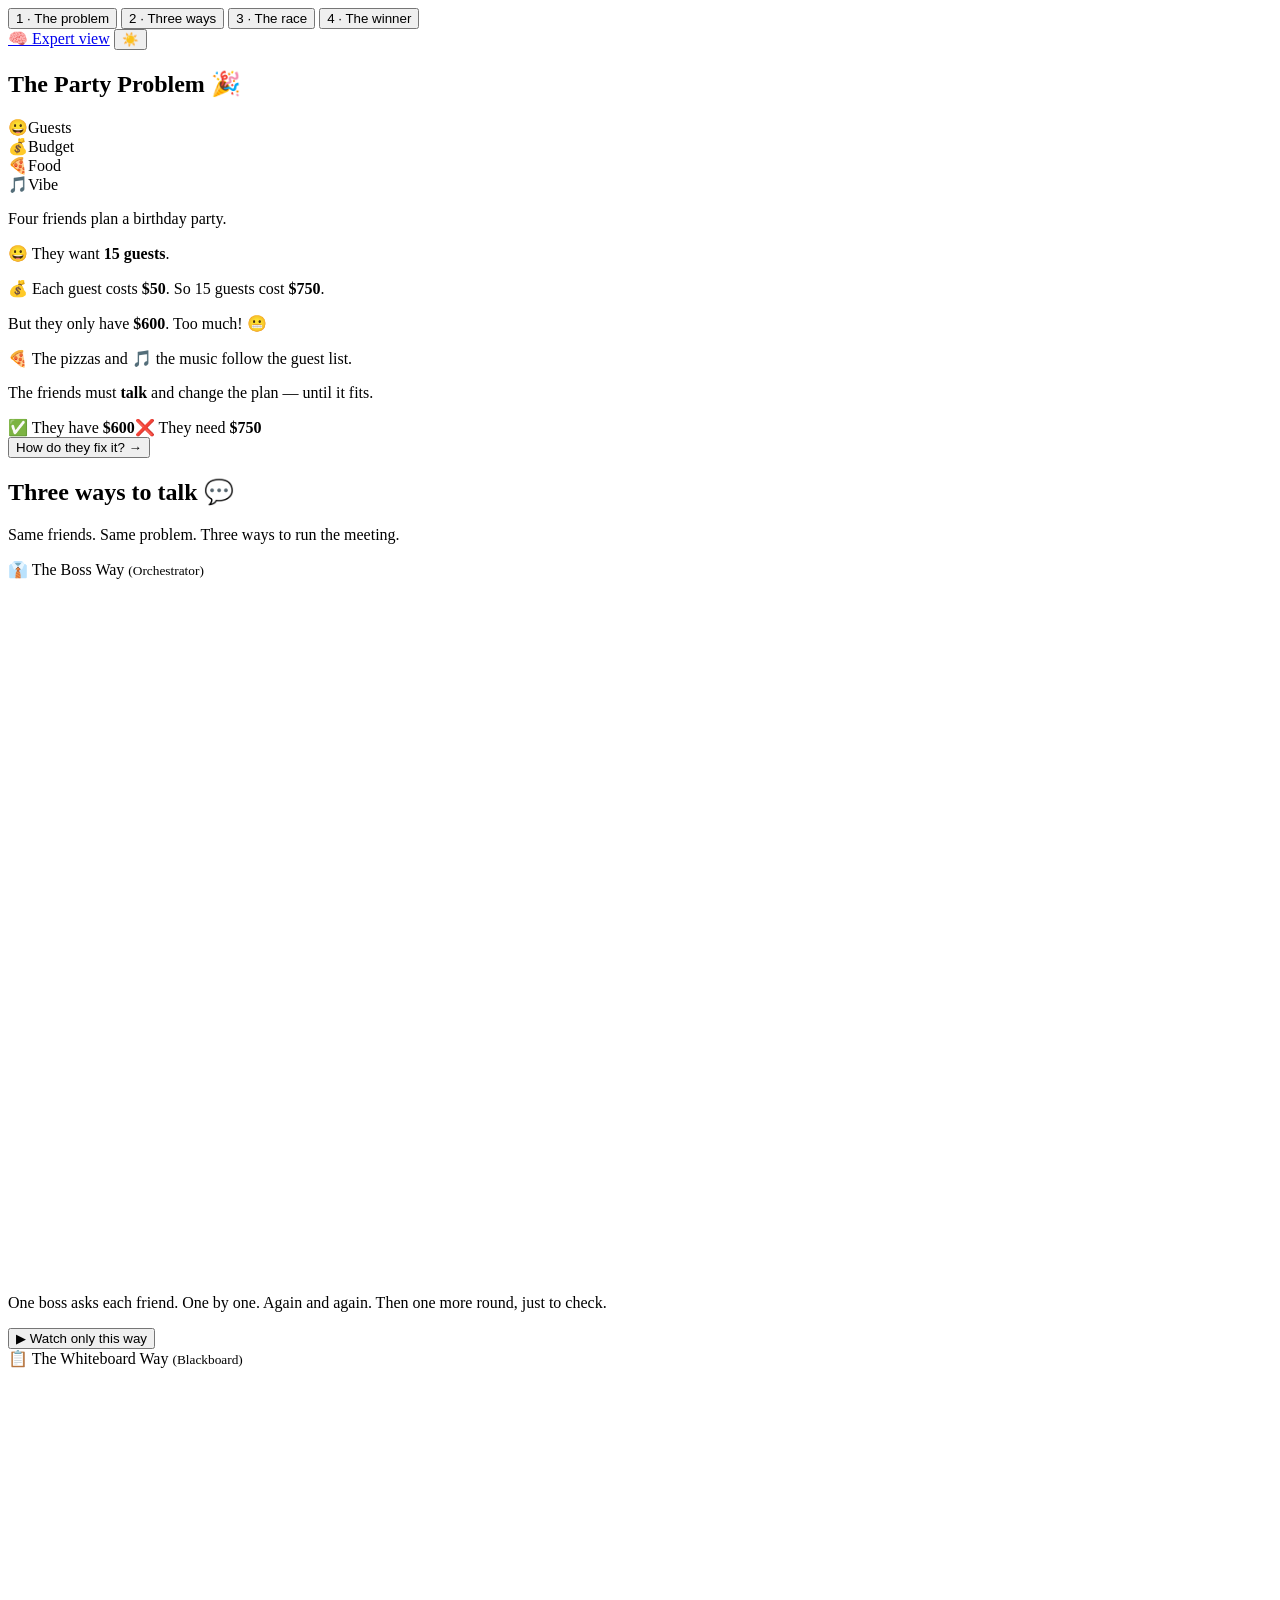
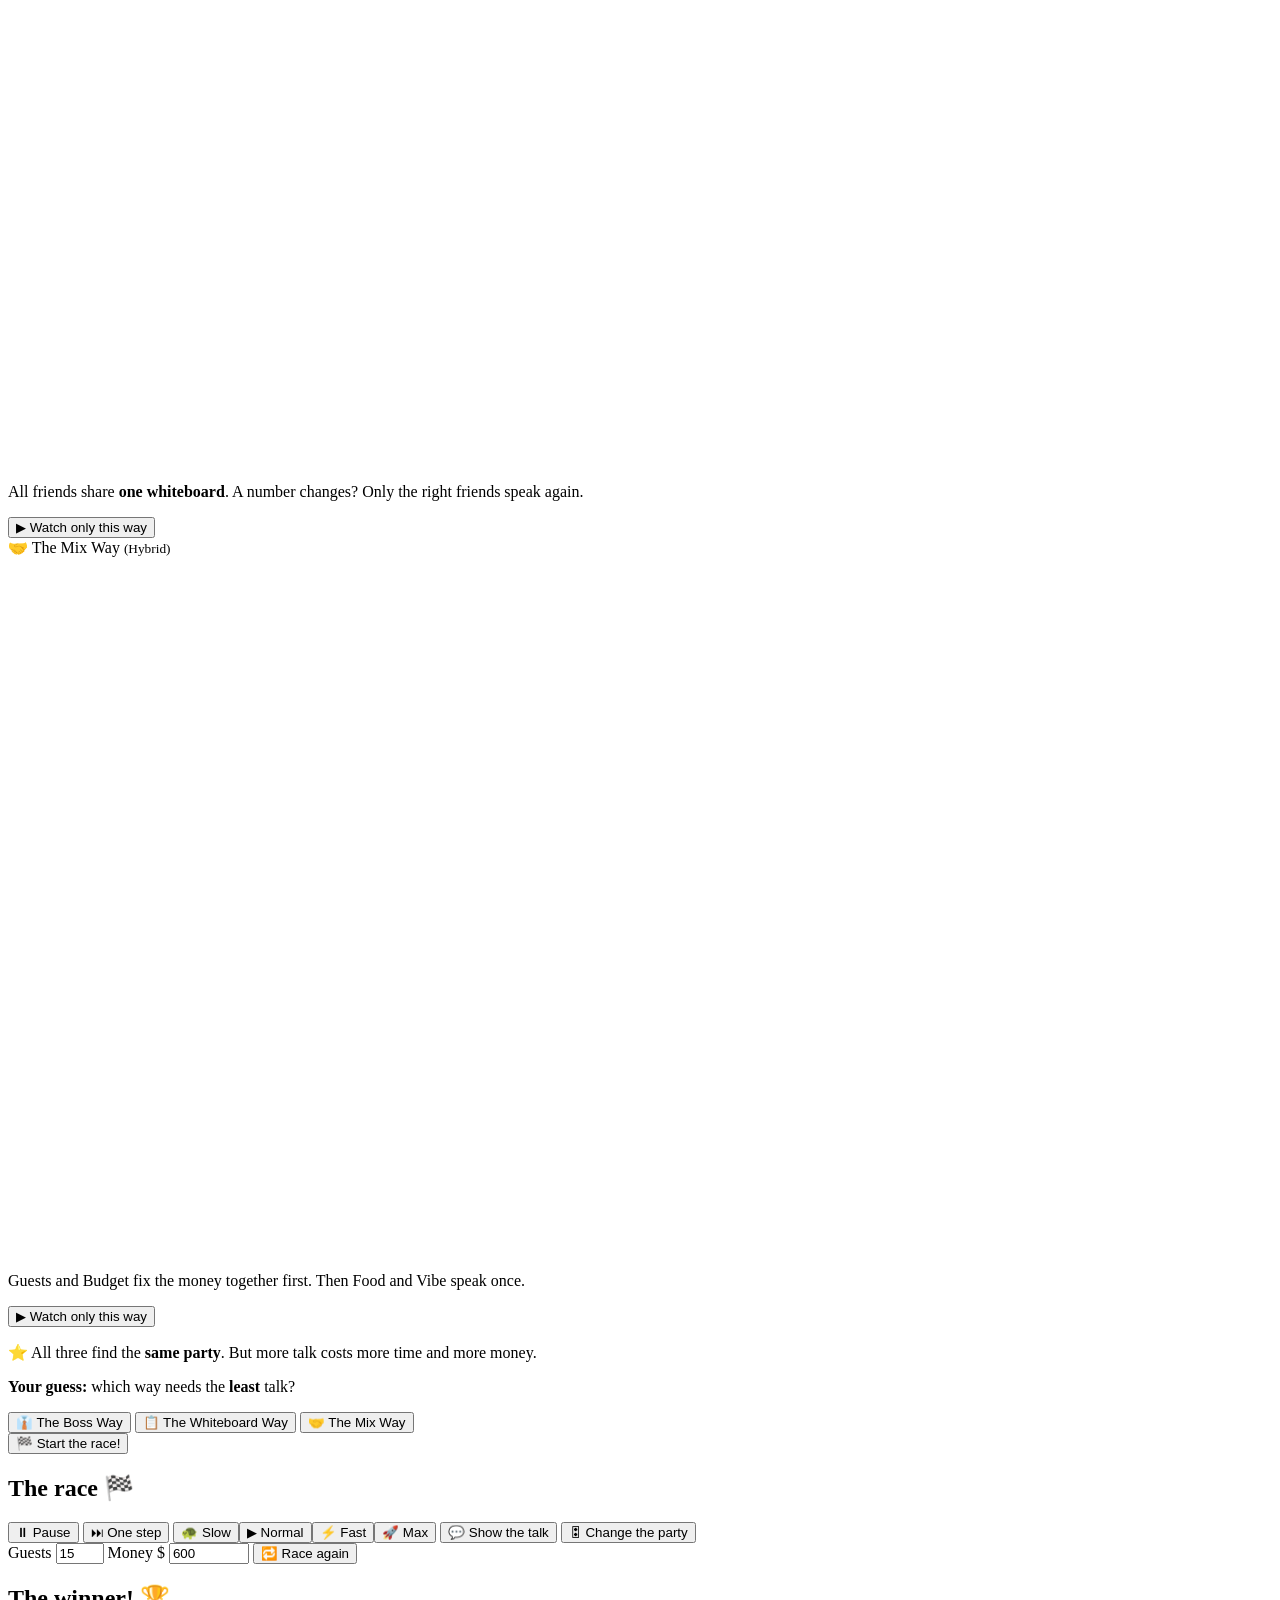
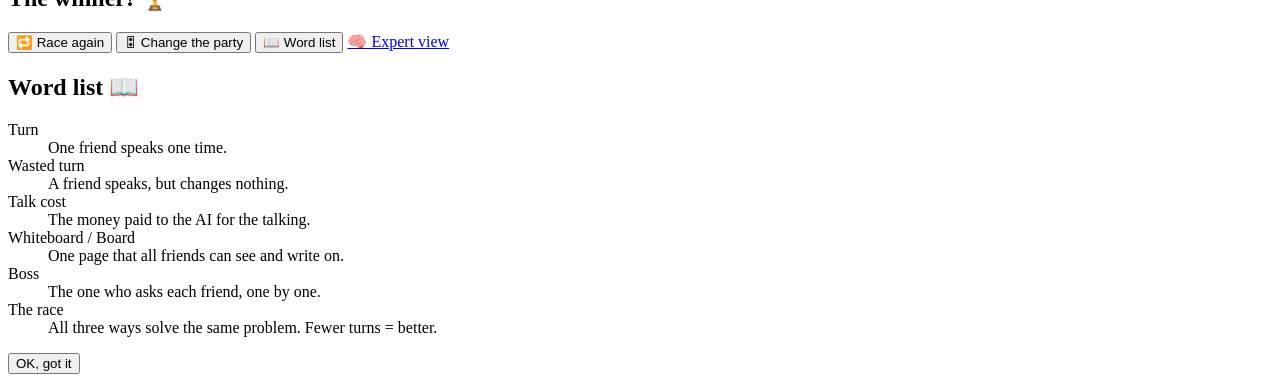
==== src/ovb/viz/static/index.html @ a7a71c84 "Immersive story journey UI (A2 English, gamified) + ovb export one-file demo Complete UI renewal per" ====
<!doctype html>
<html lang="en" data-theme="dark">
<head>
<meta charset="utf-8">
<meta name="viewport" content="width=device-width, initial-scale=1">
<title>The Party Problem — three ways to agree</title>
<script>try{document.documentElement.dataset.theme=localStorage.getItem('ovb-story-theme')||'dark'}catch(e){}</script>
<link rel="stylesheet" href="/static/style.css">
</head>
<body>

<header class="top">
  <div class="stepper" id="stepper">
    <button data-s="0" class="on">1 · The problem</button>
    <button data-s="1">2 · Three ways</button>
    <button data-s="2">3 · The race</button>
    <button data-s="3">4 · The winner</button>
  </div>
  <div class="top-right">
    <span id="liveinfo" class="liveinfo"></span>
    <a href="/expert" class="expertlink" title="all the numbers, for experts">🧠 Expert view</a>
    <button id="themebtn" title="light / dark">☀️</button>
  </div>
</header>

<!-- ══════════ SCENE 1 — THE PROBLEM ══════════ -->
<section class="scene active" id="s0">
  <h1 class="pop">The Party Problem 🎉</h1>
  <div class="friends" id="friends">
    <div class="friend" style="--c:#6ea8fe"><span>😀</span>Guests</div>
    <div class="friend" style="--c:#4fd1c5"><span>💰</span>Budget</div>
    <div class="friend" style="--c:#d3a6ff"><span>🍕</span>Food</div>
    <div class="friend" style="--c:#ff8f8f"><span>🎵</span>Vibe</div>
  </div>
  <div class="story" id="story">
    <p>Four friends plan a birthday party.</p>
    <p>😀 They want <b>15 guests</b>.</p>
    <p>💰 Each guest costs <b>$50</b>. So 15 guests cost <b>$750</b>.</p>
    <p>But they only have <b>$600</b>. Too much! 😬</p>
    <p>🍕 The pizzas and 🎵 the music follow the guest list.</p>
    <p>The friends must <b>talk</b> and change the plan — until it fits.</p>
  </div>
  <div class="budgetbar">
    <div class="bb-track"><div class="bb-have" id="bbHave"></div><div class="bb-over" id="bbOver"></div></div>
    <div class="bb-labels"><span>✅ They have <b>$600</b></span><span class="bad">❌ They need <b>$750</b></span></div>
  </div>
  <button class="cta" onclick="go(1)">How do they fix it? →</button>
</section>

<!-- ══════════ SCENE 2 — THREE WAYS ══════════ -->
<section class="scene" id="s1">
  <h1>Three ways to talk 💬</h1>
  <p class="sub">Same friends. Same problem. Three ways to run the meeting.</p>
  <div class="ways">
    <div class="wcard" style="--e:var(--orch)">
      <div class="wh">👔 The Boss Way <small>(Orchestrator)</small></div>
      <svg class="mini" viewBox="0 0 200 110" data-mini="boss"></svg>
      <p>One boss asks each friend. One by one. Again and again. Then one more round, just to check.</p>
      <button class="ghost" onclick="startRace(['orchestrator'])">▶ Watch only this way</button>
    </div>
    <div class="wcard" style="--e:var(--bb)">
      <div class="wh">📋 The Whiteboard Way <small>(Blackboard)</small></div>
      <svg class="mini" viewBox="0 0 200 110" data-mini="board"></svg>
      <p>All friends share <b>one whiteboard</b>. A number changes? Only the right friends speak again.</p>
      <button class="ghost" onclick="startRace(['blackboard'])">▶ Watch only this way</button>
    </div>
    <div class="wcard" style="--e:var(--hy)">
      <div class="wh">🤝 The Mix Way <small>(Hybrid)</small></div>
      <svg class="mini" viewBox="0 0 200 110" data-mini="mix"></svg>
      <p>Guests and Budget fix the money together first. Then Food and Vibe speak once.</p>
      <button class="ghost" onclick="startRace(['hybrid'])">▶ Watch only this way</button>
    </div>
  </div>
  <p class="keyline">⭐ All three find the <b>same party</b>. But more talk costs more time and more money.</p>
  <div class="guess" id="guess">
    <p><b>Your guess:</b> which way needs the <b>least</b> talk?</p>
    <div class="guessbtns">
      <button data-g="orchestrator" style="--e:var(--orch)">👔 The Boss Way</button>
      <button data-g="blackboard" style="--e:var(--bb)">📋 The Whiteboard Way</button>
      <button data-g="hybrid" style="--e:var(--hy)">🤝 The Mix Way</button>
    </div>
  </div>
  <button class="cta" onclick="startRace(['orchestrator','blackboard','hybrid'])">🏁 Start the race!</button>
</section>

<!-- ══════════ SCENE 3 — THE RACE ══════════ -->
<section class="scene" id="s2">
  <h1>The race 🏁</h1>
  <p class="sub" id="goal"></p>
  <div class="controls">
    <button id="playbtn" onclick="togglePlay()">⏸ Pause</button>
    <button onclick="stepOne()">⏭ One step</button>
    <span class="speeds">
      <button data-sp="600">🐢 Slow</button><button data-sp="300" class="on">▶ Normal</button><button data-sp="90">⚡ Fast</button><button data-sp="0">🚀 Max</button>
    </span>
    <button id="talkbtn" onclick="toggleTalk()">💬 Show the talk</button>
    <button onclick="openParty()">🎛 Change the party</button>
  </div>
  <div class="partybox" id="partybox">
    <label>Guests <input type="number" id="inGuests" value="15" min="1" max="50"></label>
    <label>Money $ <input type="number" id="inBudget" value="600" min="50" max="100000"></label>
    <button class="cta small" onclick="restartRace()">🔁 Race again</button>
  </div>
  <div class="lanes" id="lanes"></div>
</section>

<!-- ══════════ SCENE 4 — THE WINNER ══════════ -->
<section class="scene" id="s3">
  <h1>The winner! 🏆</h1>
  <p class="verdict" id="verdict"></p>
  <p class="guessresult" id="guessresult"></p>
  <div class="podium" id="podium"></div>
  <table class="score" id="score"></table>
  <div class="endbtns">
    <button class="cta small" onclick="restartRace()">🔁 Race again</button>
    <button class="ghost" onclick="openParty();go(2)">🎛 Change the party</button>
    <button class="ghost" onclick="openWords()">📖 Word list</button>
    <a class="ghost btnlink" href="/expert">🧠 Expert view</a>
  </div>
</section>

<!-- word list modal -->
<div class="modal" id="words">
  <div class="modal-card">
    <h2>Word list 📖</h2>
    <dl>
      <dt>Turn</dt><dd>One friend speaks one time.</dd>
      <dt>Wasted turn</dt><dd>A friend speaks, but changes nothing.</dd>
      <dt>Talk cost</dt><dd>The money paid to the AI for the talking.</dd>
      <dt>Whiteboard / Board</dt><dd>One page that all friends can see and write on.</dd>
      <dt>Boss</dt><dd>The one who asks each friend, one by one.</dd>
      <dt>The race</dt><dd>All three ways solve the same problem. Fewer turns = better.</dd>
    </dl>
    <button class="cta small" onclick="closeWords()">OK, got it</button>
  </div>
</div>

<div id="confetti"></div>
<script src="/static/app.js"></script>
</body>
</html>
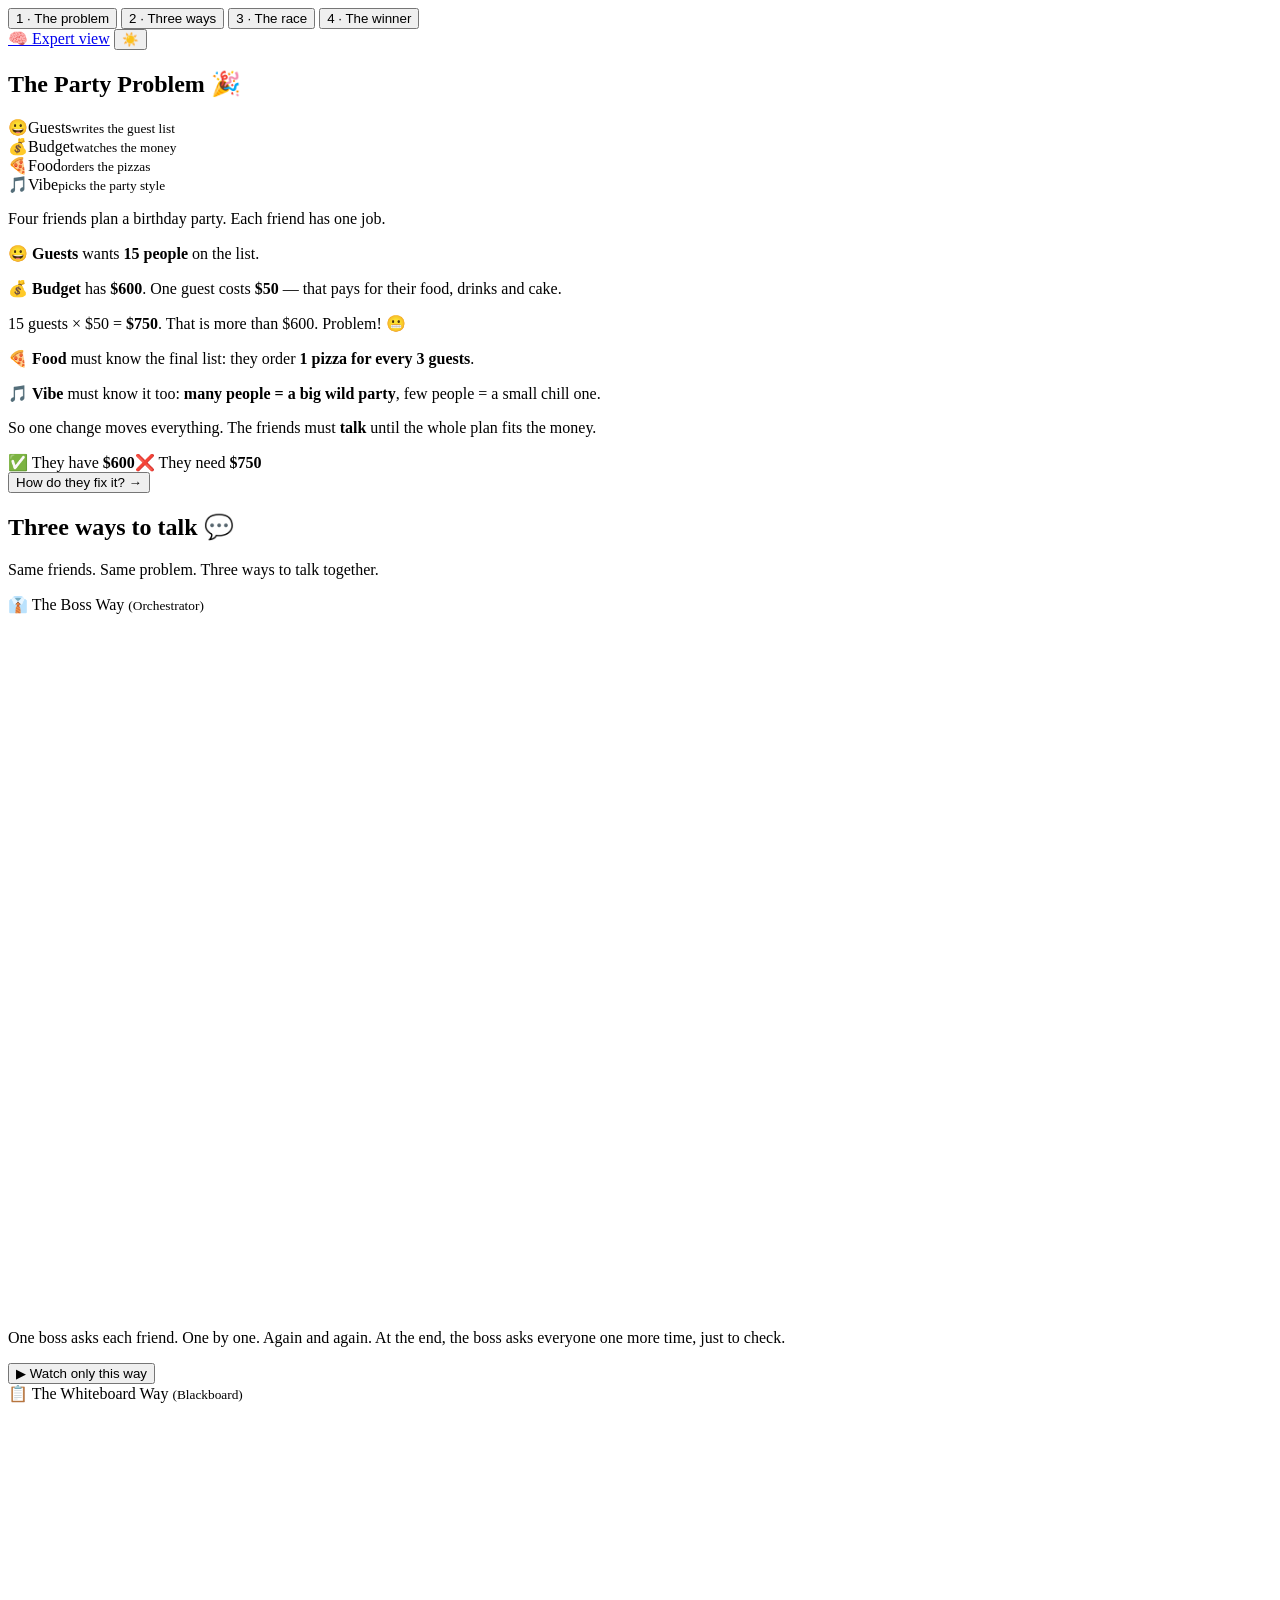
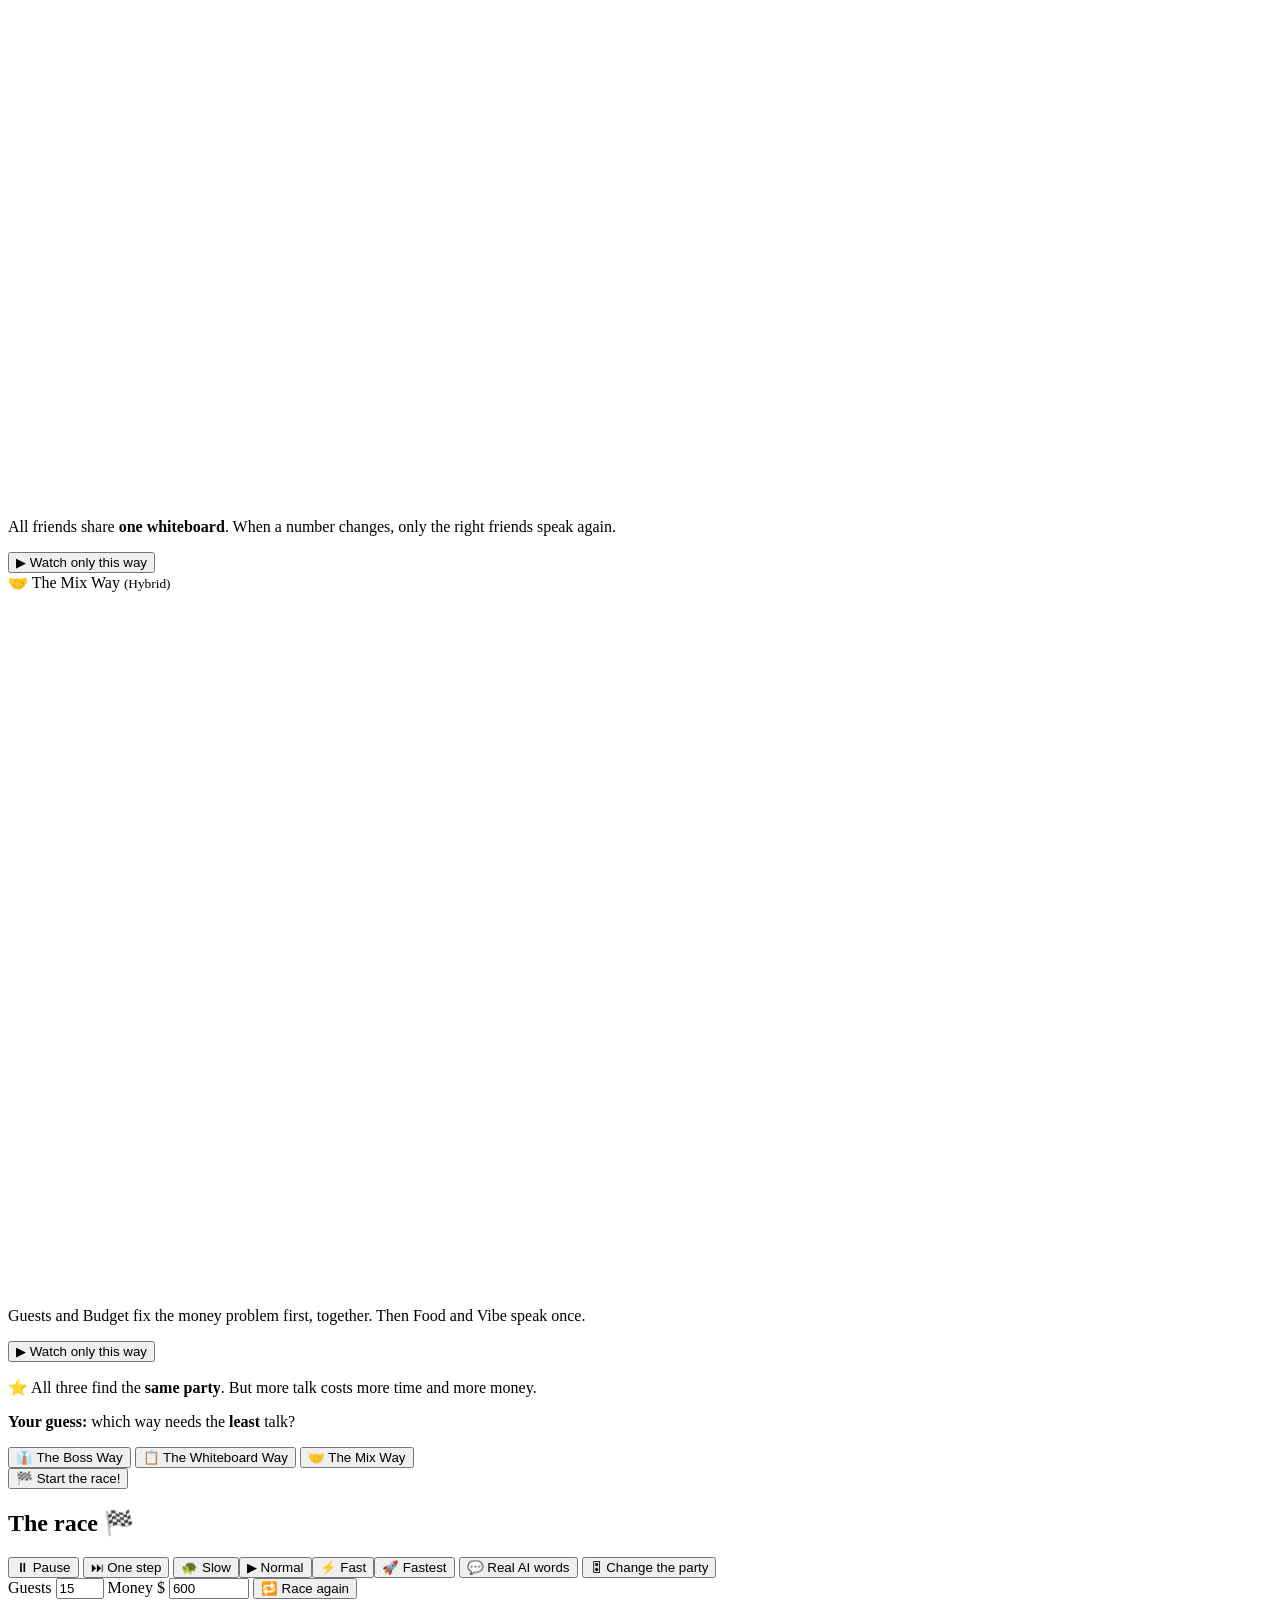
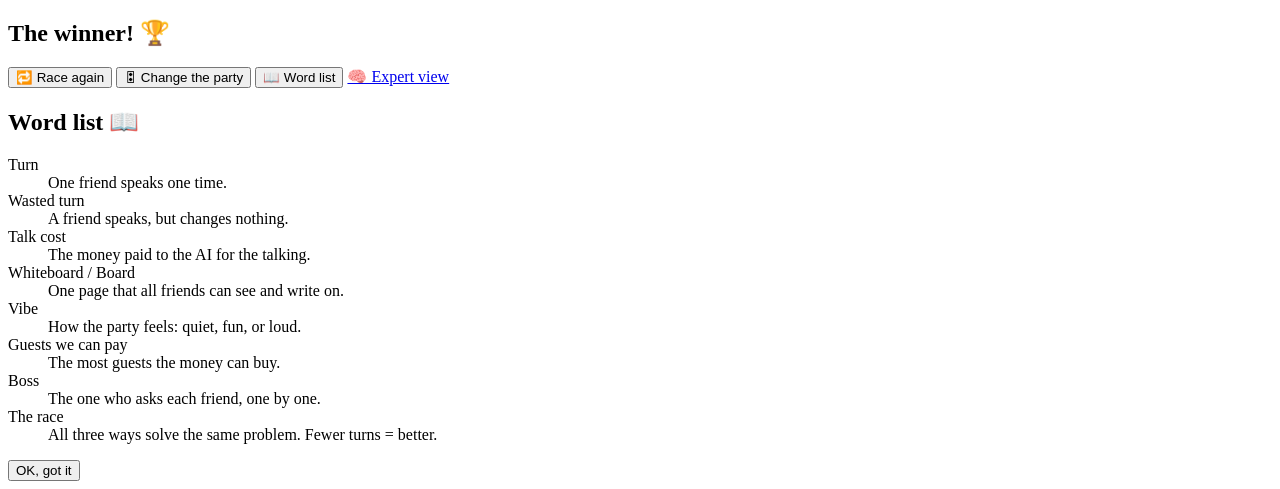
==== commit 04880755: "Story clarity: honest scenario logic, live A2 narrator bubbles, audit fixes Owner feedback: the role" ====
--- a/src/ovb/viz/static/index.html
+++ b/src/ovb/viz/static/index.html
@@ -27,18 +27,19 @@
 <section class="scene active" id="s0">
   <h1 class="pop">The Party Problem 🎉</h1>
   <div class="friends" id="friends">
-    <div class="friend" style="--c:#6ea8fe"><span>😀</span>Guests</div>
-    <div class="friend" style="--c:#4fd1c5"><span>💰</span>Budget</div>
-    <div class="friend" style="--c:#d3a6ff"><span>🍕</span>Food</div>
-    <div class="friend" style="--c:#ff8f8f"><span>🎵</span>Vibe</div>
+    <div class="friend" style="--c:#6ea8fe"><span>😀</span>Guests<small>writes the guest list</small></div>
+    <div class="friend" style="--c:#4fd1c5"><span>💰</span>Budget<small>watches the money</small></div>
+    <div class="friend" style="--c:#d3a6ff"><span>🍕</span>Food<small>orders the pizzas</small></div>
+    <div class="friend" style="--c:#ff8f8f"><span>🎵</span>Vibe<small>picks the party style</small></div>
   </div>
   <div class="story" id="story">
-    <p>Four friends plan a birthday party.</p>
-    <p>😀 They want <b>15 guests</b>.</p>
-    <p>💰 Each guest costs <b>$50</b>. So 15 guests cost <b>$750</b>.</p>
-    <p>But they only have <b>$600</b>. Too much! 😬</p>
-    <p>🍕 The pizzas and 🎵 the music follow the guest list.</p>
-    <p>The friends must <b>talk</b> and change the plan — until it fits.</p>
+    <p>Four friends plan a birthday party. Each friend has one job.</p>
+    <p>😀 <b>Guests</b> wants <b>15 people</b> on the list.</p>
+    <p>💰 <b>Budget</b> has <b>$600</b>. One guest costs <b>$50</b> — that pays for their food, drinks and cake.</p>
+    <p>15 guests × $50 = <b>$750</b>. That is more than $600. Problem! 😬</p>
+    <p>🍕 <b>Food</b> must know the final list: they order <b>1 pizza for every 3 guests</b>.</p>
+    <p>🎵 <b>Vibe</b> must know it too: <b>many people = a big wild party</b>, few people = a small chill one.</p>
+    <p>So one change moves everything. The friends must <b>talk</b> until the whole plan fits the money.</p>
   </div>
   <div class="budgetbar">
     <div class="bb-track"><div class="bb-have" id="bbHave"></div><div class="bb-over" id="bbOver"></div></div>
@@ -50,24 +51,24 @@
 <!-- ══════════ SCENE 2 — THREE WAYS ══════════ -->
 <section class="scene" id="s1">
   <h1>Three ways to talk 💬</h1>
-  <p class="sub">Same friends. Same problem. Three ways to run the meeting.</p>
+  <p class="sub">Same friends. Same problem. Three ways to talk together.</p>
   <div class="ways">
     <div class="wcard" style="--e:var(--orch)">
       <div class="wh">👔 The Boss Way <small>(Orchestrator)</small></div>
       <svg class="mini" viewBox="0 0 200 110" data-mini="boss"></svg>
-      <p>One boss asks each friend. One by one. Again and again. Then one more round, just to check.</p>
+      <p>One boss asks each friend. One by one. Again and again. At the end, the boss asks everyone one more time, just to check.</p>
       <button class="ghost" onclick="startRace(['orchestrator'])">▶ Watch only this way</button>
     </div>
     <div class="wcard" style="--e:var(--bb)">
       <div class="wh">📋 The Whiteboard Way <small>(Blackboard)</small></div>
       <svg class="mini" viewBox="0 0 200 110" data-mini="board"></svg>
-      <p>All friends share <b>one whiteboard</b>. A number changes? Only the right friends speak again.</p>
+      <p>All friends share <b>one whiteboard</b>. When a number changes, only the right friends speak again.</p>
       <button class="ghost" onclick="startRace(['blackboard'])">▶ Watch only this way</button>
     </div>
     <div class="wcard" style="--e:var(--hy)">
       <div class="wh">🤝 The Mix Way <small>(Hybrid)</small></div>
       <svg class="mini" viewBox="0 0 200 110" data-mini="mix"></svg>
-      <p>Guests and Budget fix the money together first. Then Food and Vibe speak once.</p>
+      <p>Guests and Budget fix the money problem first, together. Then Food and Vibe speak once.</p>
       <button class="ghost" onclick="startRace(['hybrid'])">▶ Watch only this way</button>
     </div>
   </div>
@@ -91,9 +92,9 @@
     <button id="playbtn" onclick="togglePlay()">⏸ Pause</button>
     <button onclick="stepOne()">⏭ One step</button>
     <span class="speeds">
-      <button data-sp="600">🐢 Slow</button><button data-sp="300" class="on">▶ Normal</button><button data-sp="90">⚡ Fast</button><button data-sp="0">🚀 Max</button>
+      <button data-sp="1600">🐢 Slow</button><button data-sp="900" class="on">▶ Normal</button><button data-sp="350">⚡ Fast</button><button data-sp="0">🚀 Fastest</button>
     </span>
-    <button id="talkbtn" onclick="toggleTalk()">💬 Show the talk</button>
+    <button id="talkbtn" onclick="toggleTalk()">💬 Real AI words</button>
     <button onclick="openParty()">🎛 Change the party</button>
   </div>
   <div class="partybox" id="partybox">
@@ -128,6 +129,8 @@
       <dt>Wasted turn</dt><dd>A friend speaks, but changes nothing.</dd>
       <dt>Talk cost</dt><dd>The money paid to the AI for the talking.</dd>
       <dt>Whiteboard / Board</dt><dd>One page that all friends can see and write on.</dd>
+      <dt>Vibe</dt><dd>How the party feels: quiet, fun, or loud.</dd>
+      <dt>Guests we can pay</dt><dd>The most guests the money can buy.</dd>
       <dt>Boss</dt><dd>The one who asks each friend, one by one.</dd>
       <dt>The race</dt><dd>All three ways solve the same problem. Fewer turns = better.</dd>
     </dl>
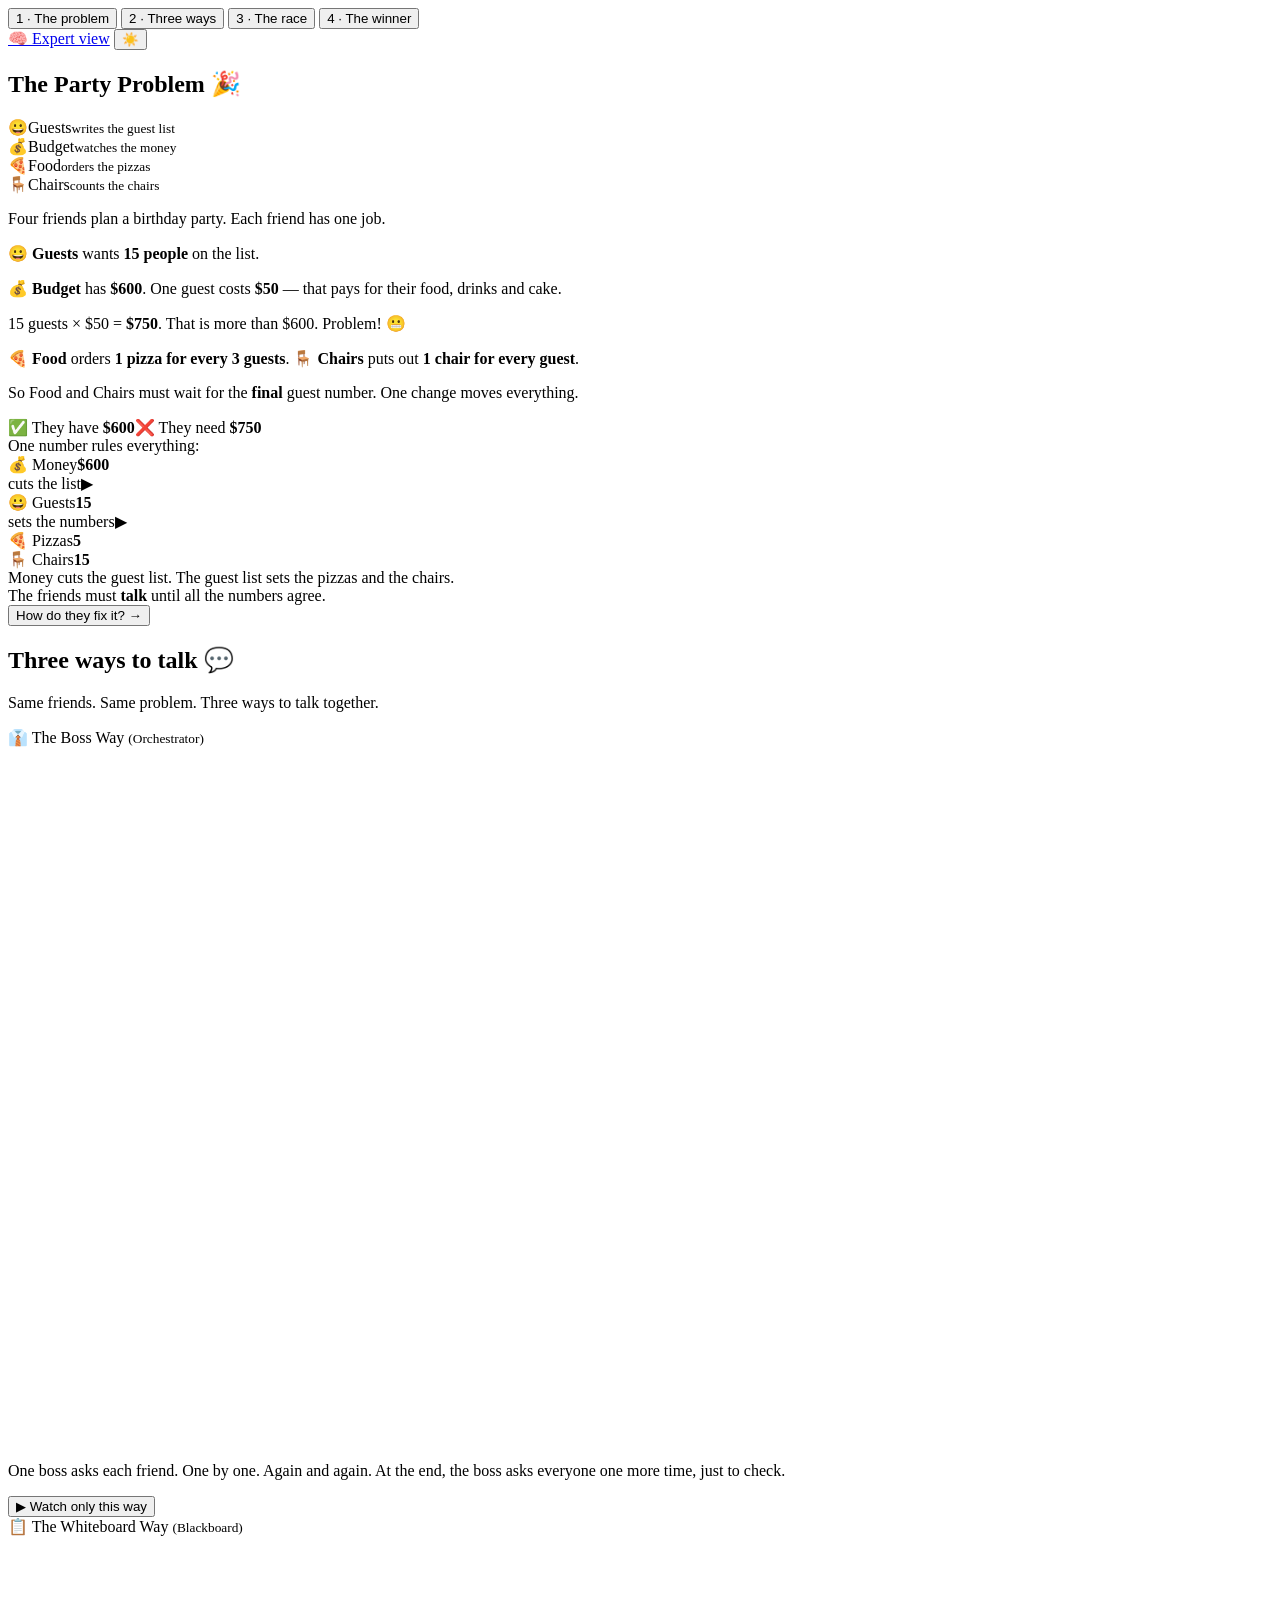
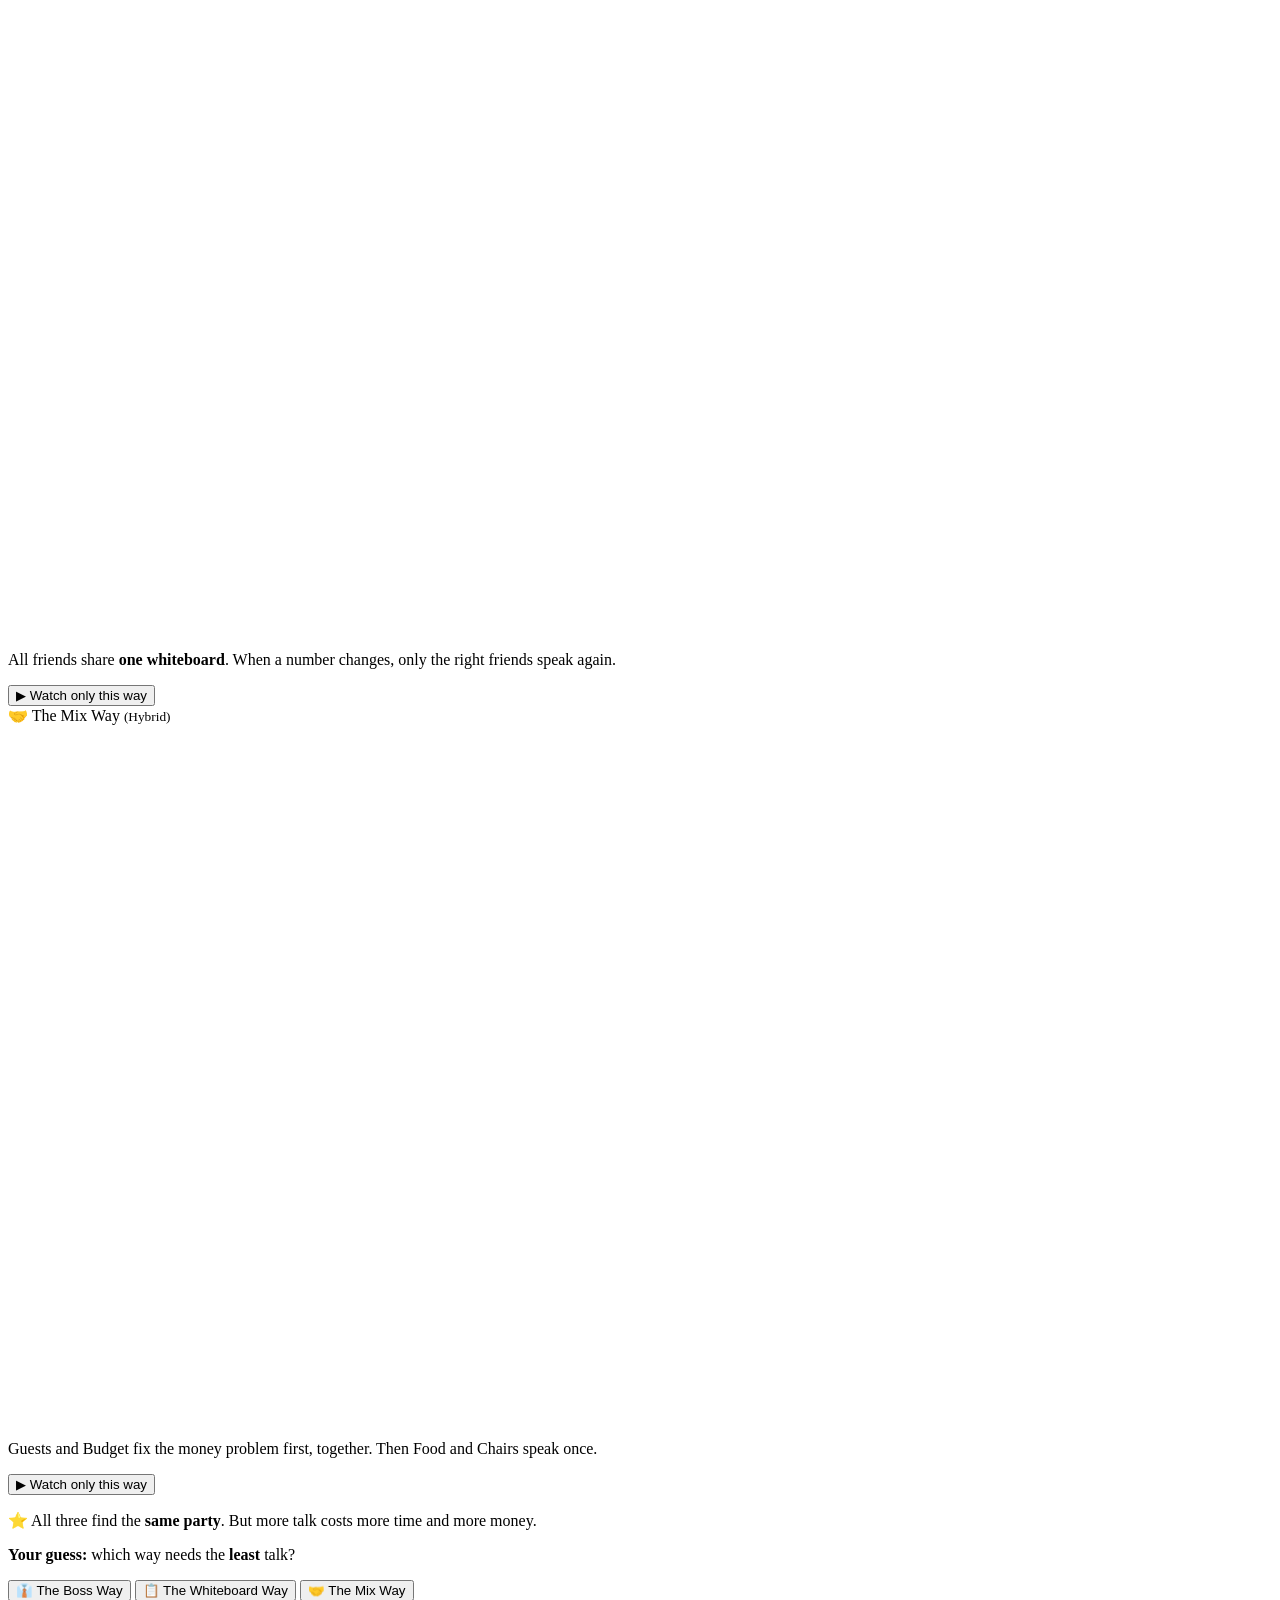
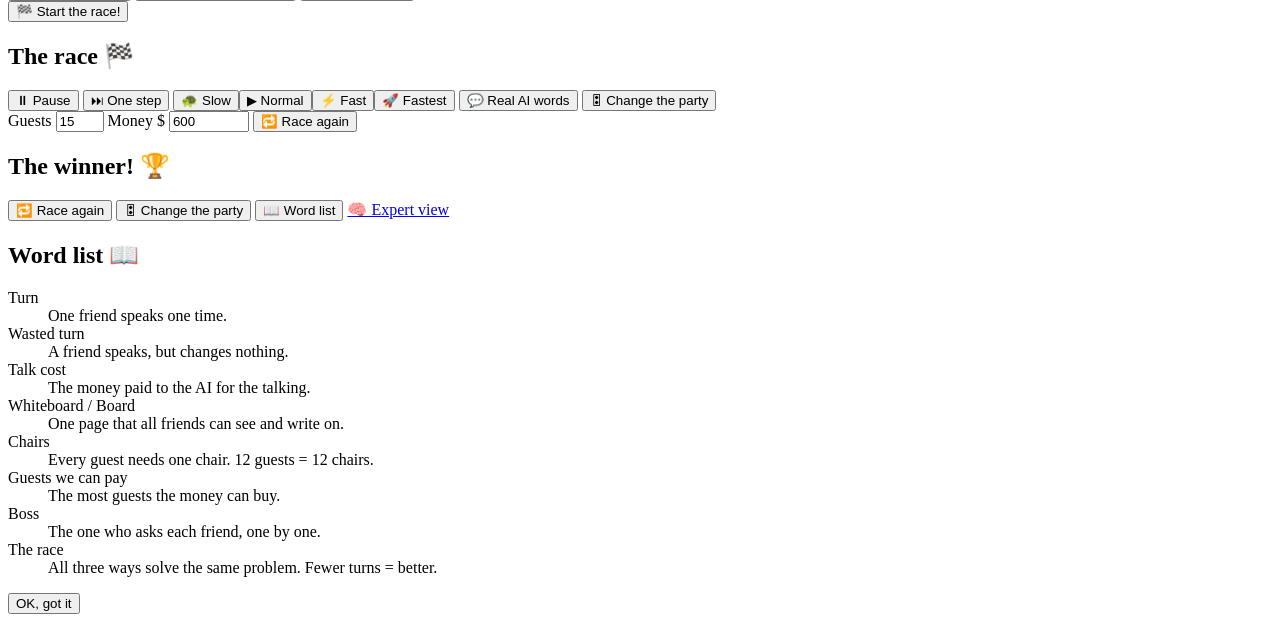
==== commit 0f87596a: "Replace Vibe with Chairs (countable dependency) + dependency-chain animation + emoji turn-chips Owne" ====
--- a/src/ovb/viz/static/index.html
+++ b/src/ovb/viz/static/index.html
@@ -30,20 +30,33 @@
     <div class="friend" style="--c:#6ea8fe"><span>😀</span>Guests<small>writes the guest list</small></div>
     <div class="friend" style="--c:#4fd1c5"><span>💰</span>Budget<small>watches the money</small></div>
     <div class="friend" style="--c:#d3a6ff"><span>🍕</span>Food<small>orders the pizzas</small></div>
-    <div class="friend" style="--c:#ff8f8f"><span>🎵</span>Vibe<small>picks the party style</small></div>
+    <div class="friend" style="--c:#ff8f8f"><span>🪑</span>Chairs<small>counts the chairs</small></div>
   </div>
   <div class="story" id="story">
     <p>Four friends plan a birthday party. Each friend has one job.</p>
     <p>😀 <b>Guests</b> wants <b>15 people</b> on the list.</p>
     <p>💰 <b>Budget</b> has <b>$600</b>. One guest costs <b>$50</b> — that pays for their food, drinks and cake.</p>
     <p>15 guests × $50 = <b>$750</b>. That is more than $600. Problem! 😬</p>
-    <p>🍕 <b>Food</b> must know the final list: they order <b>1 pizza for every 3 guests</b>.</p>
-    <p>🎵 <b>Vibe</b> must know it too: <b>many people = a big wild party</b>, few people = a small chill one.</p>
-    <p>So one change moves everything. The friends must <b>talk</b> until the whole plan fits the money.</p>
+    <p>🍕 <b>Food</b> orders <b>1 pizza for every 3 guests</b>. 🪑 <b>Chairs</b> puts out <b>1 chair for every guest</b>.</p>
+    <p>So Food and Chairs must wait for the <b>final</b> guest number. One change moves everything.</p>
   </div>
   <div class="budgetbar">
     <div class="bb-track"><div class="bb-have" id="bbHave"></div><div class="bb-over" id="bbOver"></div></div>
     <div class="bb-labels"><span>✅ They have <b>$600</b></span><span class="bad">❌ They need <b>$750</b></span></div>
+  </div>
+  <div class="chain" id="chain">
+    <div class="chain-title">One number rules everything:</div>
+    <div class="chain-row">
+      <div class="cnode" style="--c:#4fd1c5" id="cnMoney">💰 Money<b>$600</b></div>
+      <div class="carrow" id="ca1"><span>cuts the list</span>▶</div>
+      <div class="cnode big" style="--c:#6ea8fe" id="cnGuests">😀 Guests<b id="chG">15</b></div>
+      <div class="carrow" id="ca2"><span>sets the numbers</span>▶</div>
+      <div class="cstack">
+        <div class="cnode" style="--c:#d3a6ff" id="cnPizzas">🍕 Pizzas<b id="chP">5</b></div>
+        <div class="cnode" style="--c:#ff8f8f" id="cnChairs">🪑 Chairs<b id="chC">15</b></div>
+      </div>
+    </div>
+    <div class="chain-cap">Money cuts the guest list. The guest list sets the pizzas and the chairs.<br>The friends must <b>talk</b> until all the numbers agree.</div>
   </div>
   <button class="cta" onclick="go(1)">How do they fix it? →</button>
 </section>
@@ -68,7 +81,7 @@
     <div class="wcard" style="--e:var(--hy)">
       <div class="wh">🤝 The Mix Way <small>(Hybrid)</small></div>
       <svg class="mini" viewBox="0 0 200 110" data-mini="mix"></svg>
-      <p>Guests and Budget fix the money problem first, together. Then Food and Vibe speak once.</p>
+      <p>Guests and Budget fix the money problem first, together. Then Food and Chairs speak once.</p>
       <button class="ghost" onclick="startRace(['hybrid'])">▶ Watch only this way</button>
     </div>
   </div>
@@ -129,7 +142,7 @@
       <dt>Wasted turn</dt><dd>A friend speaks, but changes nothing.</dd>
       <dt>Talk cost</dt><dd>The money paid to the AI for the talking.</dd>
       <dt>Whiteboard / Board</dt><dd>One page that all friends can see and write on.</dd>
-      <dt>Vibe</dt><dd>How the party feels: quiet, fun, or loud.</dd>
+      <dt>Chairs</dt><dd>Every guest needs one chair. 12 guests = 12 chairs.</dd>
       <dt>Guests we can pay</dt><dd>The most guests the money can buy.</dd>
       <dt>Boss</dt><dd>The one who asks each friend, one by one.</dd>
       <dt>The race</dt><dd>All three ways solve the same problem. Fewer turns = better.</dd>
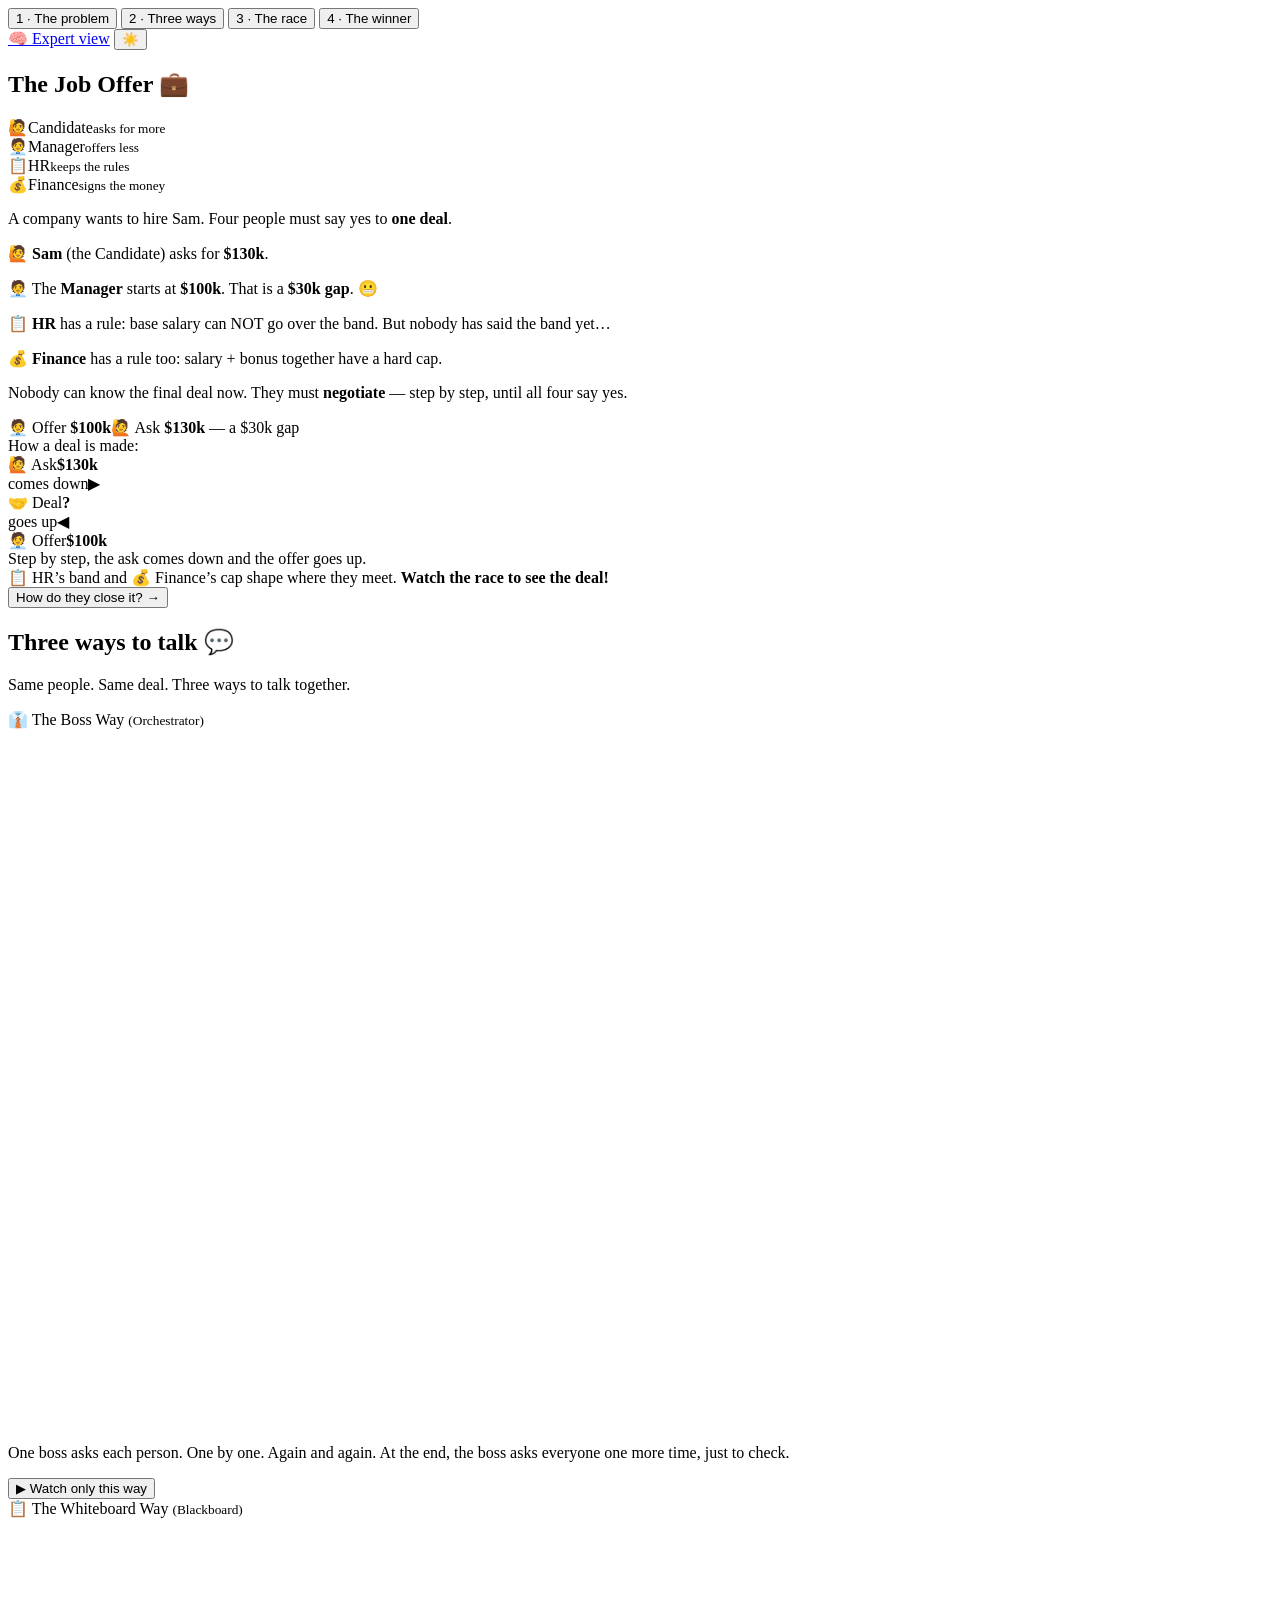
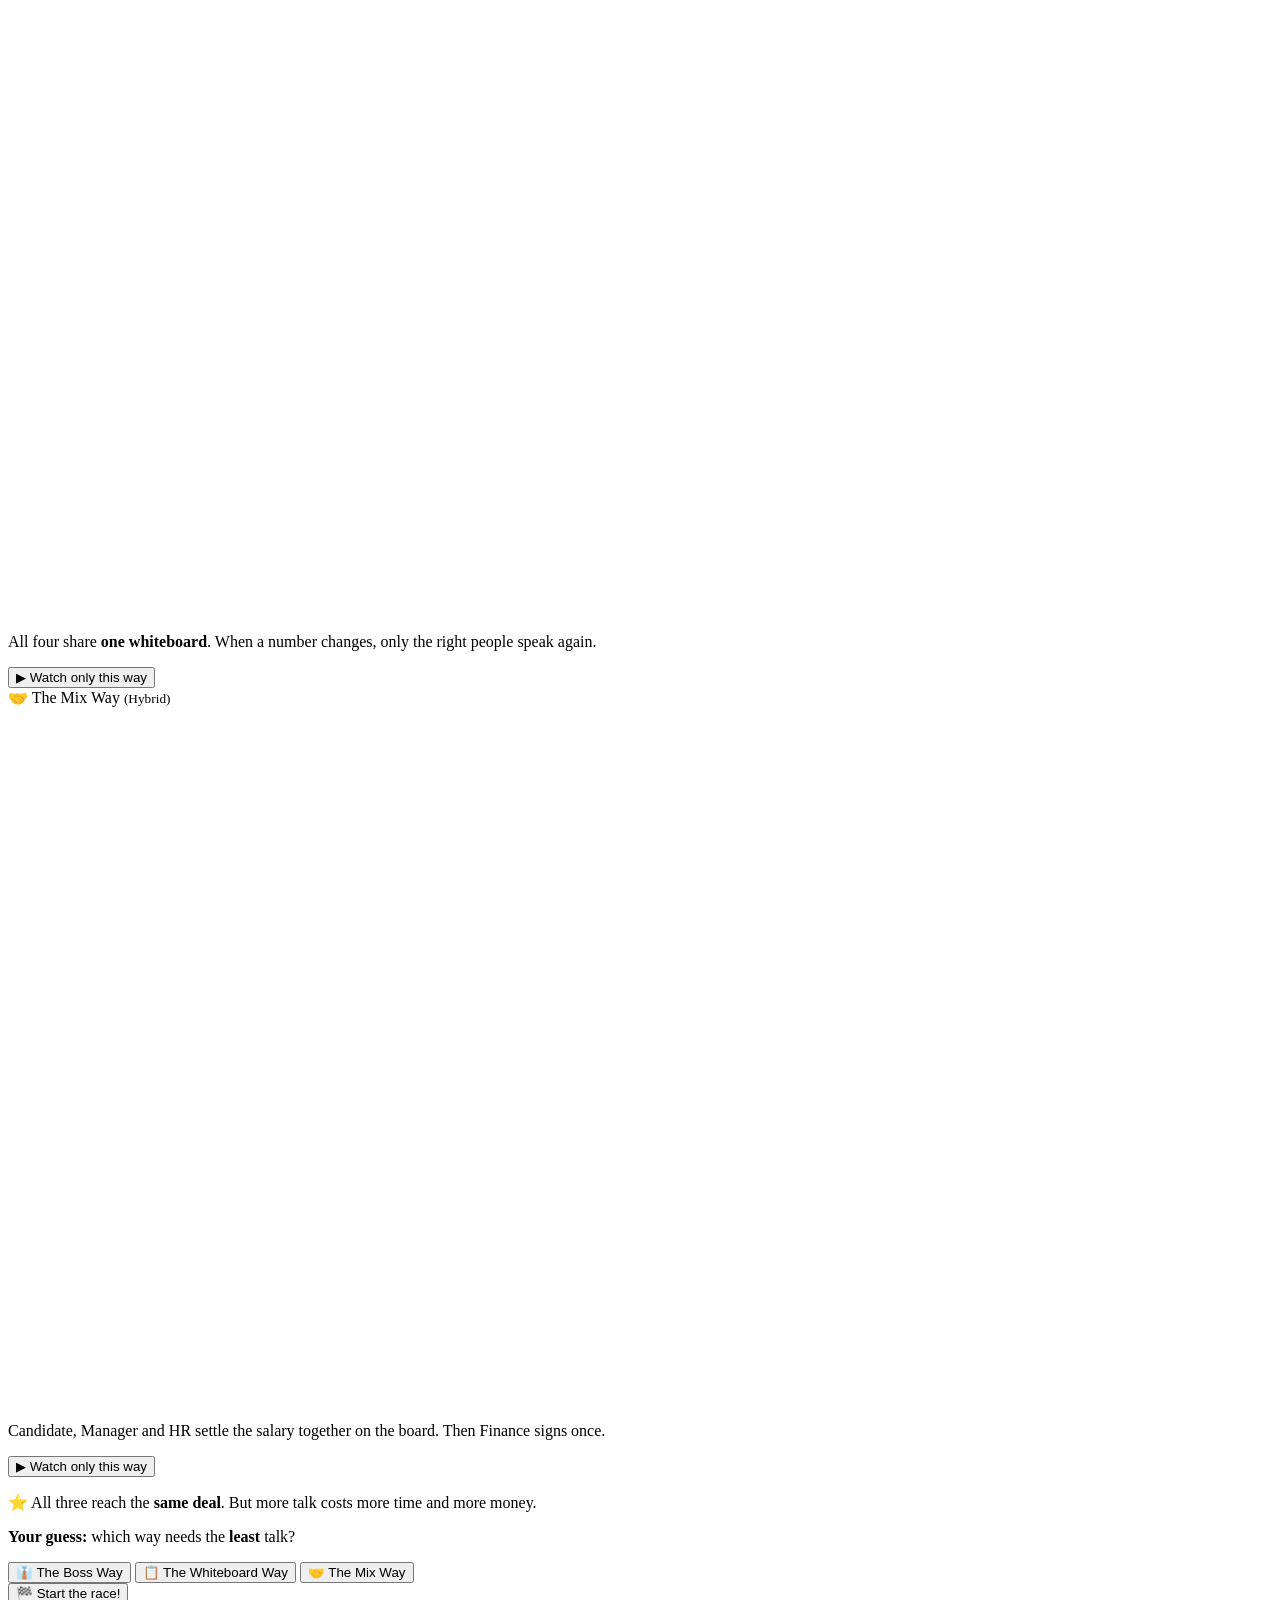
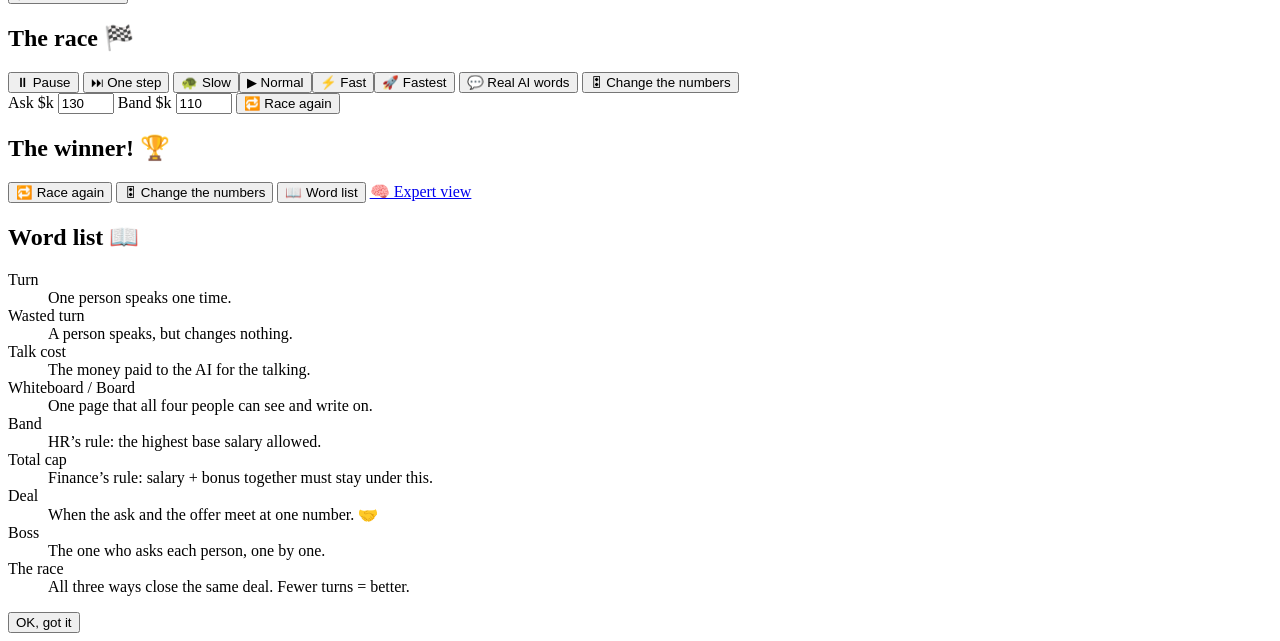
==== commit 2b8a59d7: "Replace the party with a REAL negotiation: the job offer (multi-round concessions) Owner feedback: t" ====
--- a/src/ovb/viz/static/index.html
+++ b/src/ovb/viz/static/index.html
@@ -3,7 +3,7 @@
 <head>
 <meta charset="utf-8">
 <meta name="viewport" content="width=device-width, initial-scale=1">
-<title>The Party Problem — three ways to agree</title>
+<title>The Job Offer — three ways to agree</title>
 <script>try{document.documentElement.dataset.theme=localStorage.getItem('ovb-story-theme')||'dark'}catch(e){}</script>
 <link rel="stylesheet" href="/static/style.css">
 </head>
@@ -25,67 +25,64 @@
 
 <!-- ══════════ SCENE 1 — THE PROBLEM ══════════ -->
 <section class="scene active" id="s0">
-  <h1 class="pop">The Party Problem 🎉</h1>
+  <h1 class="pop">The Job Offer 💼</h1>
   <div class="friends" id="friends">
-    <div class="friend" style="--c:#6ea8fe"><span>😀</span>Guests<small>writes the guest list</small></div>
-    <div class="friend" style="--c:#4fd1c5"><span>💰</span>Budget<small>watches the money</small></div>
-    <div class="friend" style="--c:#d3a6ff"><span>🍕</span>Food<small>orders the pizzas</small></div>
-    <div class="friend" style="--c:#ff8f8f"><span>🪑</span>Chairs<small>counts the chairs</small></div>
+    <div class="friend" style="--c:#6ea8fe"><span>🙋</span>Candidate<small>asks for more</small></div>
+    <div class="friend" style="--c:#4fd1c5"><span>🧑&#8205;💼</span>Manager<small>offers less</small></div>
+    <div class="friend" style="--c:#d3a6ff"><span>📋</span>HR<small>keeps the rules</small></div>
+    <div class="friend" style="--c:#ff8f8f"><span>💰</span>Finance<small>signs the money</small></div>
   </div>
   <div class="story" id="story">
-    <p>Four friends plan a birthday party. Each friend has one job.</p>
-    <p>😀 <b>Guests</b> wants <b>15 people</b> on the list.</p>
-    <p>💰 <b>Budget</b> has <b>$600</b>. One guest costs <b>$50</b> — that pays for their food, drinks and cake.</p>
-    <p>15 guests × $50 = <b>$750</b>. That is more than $600. Problem! 😬</p>
-    <p>🍕 <b>Food</b> orders <b>1 pizza for every 3 guests</b>. 🪑 <b>Chairs</b> puts out <b>1 chair for every guest</b>.</p>
-    <p>So Food and Chairs must wait for the <b>final</b> guest number. One change moves everything.</p>
+    <p>A company wants to hire Sam. Four people must say yes to <b>one deal</b>.</p>
+    <p>🙋 <b>Sam</b> (the Candidate) asks for <b>$130k</b>.</p>
+    <p>🧑&#8205;💼 The <b>Manager</b> starts at <b>$100k</b>. That is a <b>$30k gap</b>. 😬</p>
+    <p>📋 <b>HR</b> has a rule: base salary can NOT go over the band. But nobody has said the band yet…</p>
+    <p>💰 <b>Finance</b> has a rule too: salary + bonus together have a hard cap.</p>
+    <p>Nobody can know the final deal now. They must <b>negotiate</b> — step by step, until all four say yes.</p>
   </div>
   <div class="budgetbar">
     <div class="bb-track"><div class="bb-have" id="bbHave"></div><div class="bb-over" id="bbOver"></div></div>
-    <div class="bb-labels"><span>✅ They have <b>$600</b></span><span class="bad">❌ They need <b>$750</b></span></div>
+    <div class="bb-labels"><span>🧑&#8205;💼 Offer <b>$100k</b></span><span class="bad">🙋 Ask <b>$130k</b> — a $30k gap</span></div>
   </div>
   <div class="chain" id="chain">
-    <div class="chain-title">One number rules everything:</div>
+    <div class="chain-title">How a deal is made:</div>
     <div class="chain-row">
-      <div class="cnode" style="--c:#4fd1c5" id="cnMoney">💰 Money<b>$600</b></div>
-      <div class="carrow" id="ca1"><span>cuts the list</span>▶</div>
-      <div class="cnode big" style="--c:#6ea8fe" id="cnGuests">😀 Guests<b id="chG">15</b></div>
-      <div class="carrow" id="ca2"><span>sets the numbers</span>▶</div>
-      <div class="cstack">
-        <div class="cnode" style="--c:#d3a6ff" id="cnPizzas">🍕 Pizzas<b id="chP">5</b></div>
-        <div class="cnode" style="--c:#ff8f8f" id="cnChairs">🪑 Chairs<b id="chC">15</b></div>
-      </div>
+      <div class="cnode" style="--c:#6ea8fe" id="cnAsk">🙋 Ask<b id="chA">$130k</b></div>
+      <div class="carrow" id="ca1"><span>comes down</span>▶</div>
+      <div class="cnode big" style="--c:#f5c542" id="cnDeal">🤝 Deal<b id="chD">?</b></div>
+      <div class="carrow" id="ca2"><span>goes up</span>◀</div>
+      <div class="cnode" style="--c:#4fd1c5" id="cnOffer">🧑&#8205;💼 Offer<b id="chO">$100k</b></div>
     </div>
-    <div class="chain-cap">Money cuts the guest list. The guest list sets the pizzas and the chairs.<br>The friends must <b>talk</b> until all the numbers agree.</div>
+    <div class="chain-cap">Step by step, the ask comes down and the offer goes up.<br>📋 HR&rsquo;s band and 💰 Finance&rsquo;s cap shape where they meet. <b>Watch the race to see the deal!</b></div>
   </div>
-  <button class="cta" onclick="go(1)">How do they fix it? →</button>
+  <button class="cta" onclick="go(1)">How do they close it? →</button>
 </section>
 
 <!-- ══════════ SCENE 2 — THREE WAYS ══════════ -->
 <section class="scene" id="s1">
   <h1>Three ways to talk 💬</h1>
-  <p class="sub">Same friends. Same problem. Three ways to talk together.</p>
+  <p class="sub">Same people. Same deal. Three ways to talk together.</p>
   <div class="ways">
     <div class="wcard" style="--e:var(--orch)">
       <div class="wh">👔 The Boss Way <small>(Orchestrator)</small></div>
       <svg class="mini" viewBox="0 0 200 110" data-mini="boss"></svg>
-      <p>One boss asks each friend. One by one. Again and again. At the end, the boss asks everyone one more time, just to check.</p>
+      <p>One boss asks each person. One by one. Again and again. At the end, the boss asks everyone one more time, just to check.</p>
       <button class="ghost" onclick="startRace(['orchestrator'])">▶ Watch only this way</button>
     </div>
     <div class="wcard" style="--e:var(--bb)">
       <div class="wh">📋 The Whiteboard Way <small>(Blackboard)</small></div>
       <svg class="mini" viewBox="0 0 200 110" data-mini="board"></svg>
-      <p>All friends share <b>one whiteboard</b>. When a number changes, only the right friends speak again.</p>
+      <p>All four share <b>one whiteboard</b>. When a number changes, only the right people speak again.</p>
       <button class="ghost" onclick="startRace(['blackboard'])">▶ Watch only this way</button>
     </div>
     <div class="wcard" style="--e:var(--hy)">
       <div class="wh">🤝 The Mix Way <small>(Hybrid)</small></div>
       <svg class="mini" viewBox="0 0 200 110" data-mini="mix"></svg>
-      <p>Guests and Budget fix the money problem first, together. Then Food and Chairs speak once.</p>
+      <p>Candidate, Manager and HR settle the salary together on the board. Then Finance signs once.</p>
       <button class="ghost" onclick="startRace(['hybrid'])">▶ Watch only this way</button>
     </div>
   </div>
-  <p class="keyline">⭐ All three find the <b>same party</b>. But more talk costs more time and more money.</p>
+  <p class="keyline">⭐ All three reach the <b>same deal</b>. But more talk costs more time and more money.</p>
   <div class="guess" id="guess">
     <p><b>Your guess:</b> which way needs the <b>least</b> talk?</p>
     <div class="guessbtns">
@@ -108,11 +105,11 @@
       <button data-sp="1600">🐢 Slow</button><button data-sp="900" class="on">▶ Normal</button><button data-sp="350">⚡ Fast</button><button data-sp="0">🚀 Fastest</button>
     </span>
     <button id="talkbtn" onclick="toggleTalk()">💬 Real AI words</button>
-    <button onclick="openParty()">🎛 Change the party</button>
+    <button onclick="openParty()">🎛 Change the numbers</button>
   </div>
   <div class="partybox" id="partybox">
-    <label>Guests <input type="number" id="inGuests" value="15" min="1" max="50"></label>
-    <label>Money $ <input type="number" id="inBudget" value="600" min="50" max="100000"></label>
+    <label>Ask $k <input type="number" id="inAsk" value="130" min="90" max="400"></label>
+    <label>Band $k <input type="number" id="inBand" value="110" min="90" max="400"></label>
     <button class="cta small" onclick="restartRace()">🔁 Race again</button>
   </div>
   <div class="lanes" id="lanes"></div>
@@ -127,7 +124,7 @@
   <table class="score" id="score"></table>
   <div class="endbtns">
     <button class="cta small" onclick="restartRace()">🔁 Race again</button>
-    <button class="ghost" onclick="openParty();go(2)">🎛 Change the party</button>
+    <button class="ghost" onclick="openParty();go(2)">🎛 Change the numbers</button>
     <button class="ghost" onclick="openWords()">📖 Word list</button>
     <a class="ghost btnlink" href="/expert">🧠 Expert view</a>
   </div>
@@ -138,14 +135,15 @@
   <div class="modal-card">
     <h2>Word list 📖</h2>
     <dl>
-      <dt>Turn</dt><dd>One friend speaks one time.</dd>
-      <dt>Wasted turn</dt><dd>A friend speaks, but changes nothing.</dd>
+      <dt>Turn</dt><dd>One person speaks one time.</dd>
+      <dt>Wasted turn</dt><dd>A person speaks, but changes nothing.</dd>
       <dt>Talk cost</dt><dd>The money paid to the AI for the talking.</dd>
-      <dt>Whiteboard / Board</dt><dd>One page that all friends can see and write on.</dd>
-      <dt>Chairs</dt><dd>Every guest needs one chair. 12 guests = 12 chairs.</dd>
-      <dt>Guests we can pay</dt><dd>The most guests the money can buy.</dd>
-      <dt>Boss</dt><dd>The one who asks each friend, one by one.</dd>
-      <dt>The race</dt><dd>All three ways solve the same problem. Fewer turns = better.</dd>
+      <dt>Whiteboard / Board</dt><dd>One page that all four people can see and write on.</dd>
+      <dt>Band</dt><dd>HR&rsquo;s rule: the highest base salary allowed.</dd>
+      <dt>Total cap</dt><dd>Finance&rsquo;s rule: salary + bonus together must stay under this.</dd>
+      <dt>Deal</dt><dd>When the ask and the offer meet at one number. 🤝</dd>
+      <dt>Boss</dt><dd>The one who asks each person, one by one.</dd>
+      <dt>The race</dt><dd>All three ways close the same deal. Fewer turns = better.</dd>
     </dl>
     <button class="cta small" onclick="closeWords()">OK, got it</button>
   </div>
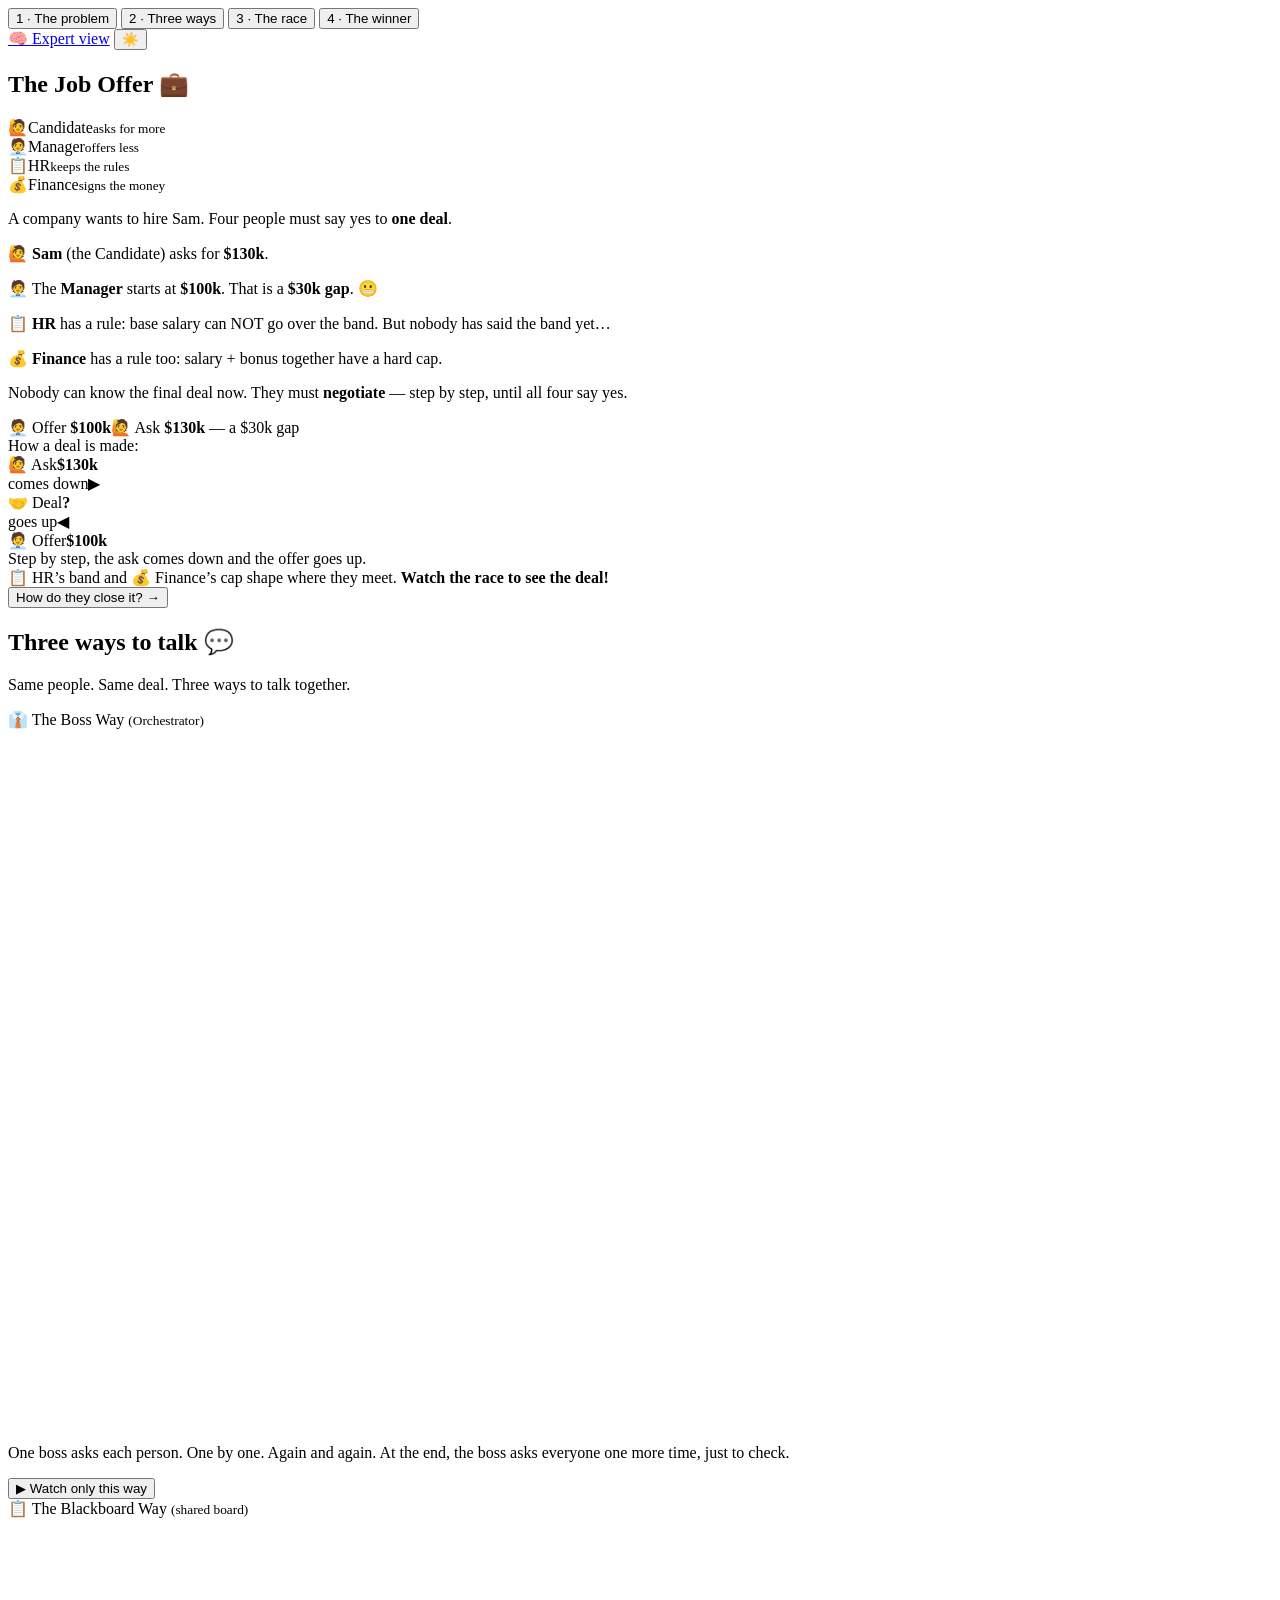
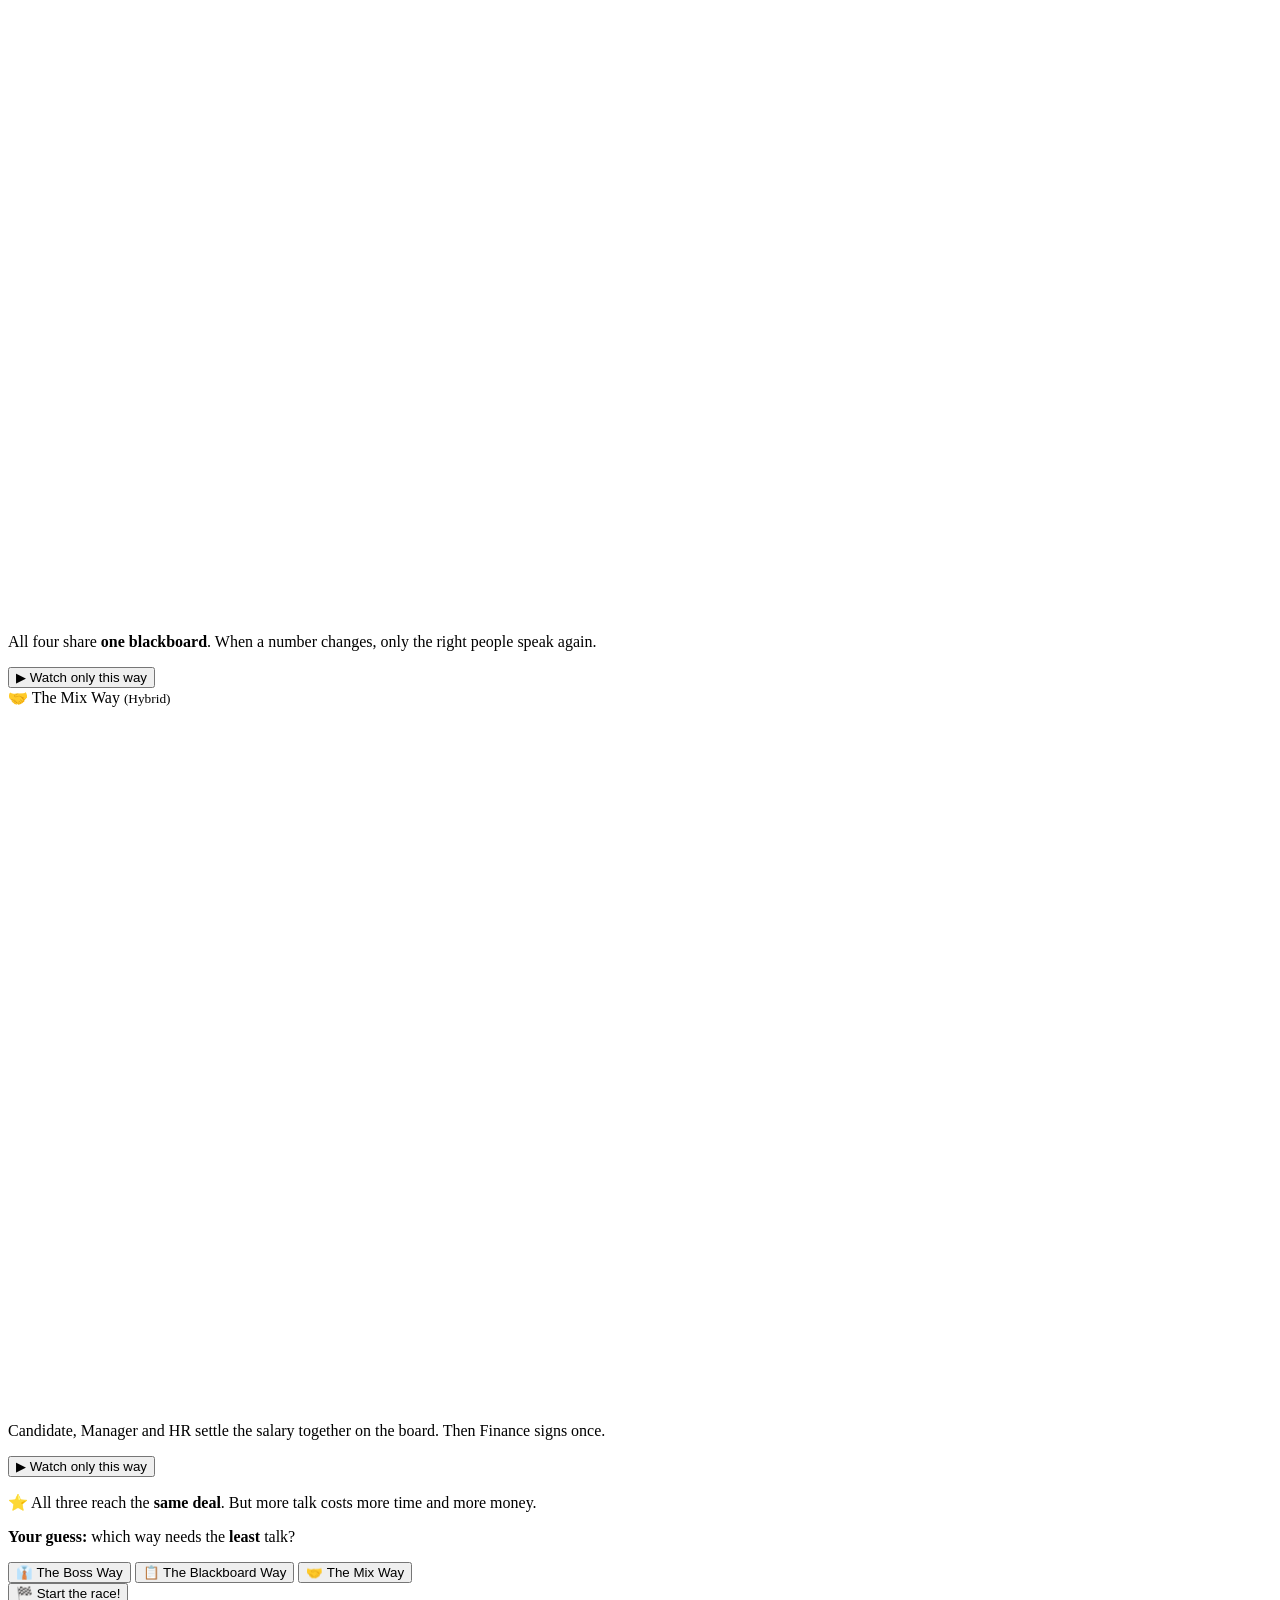
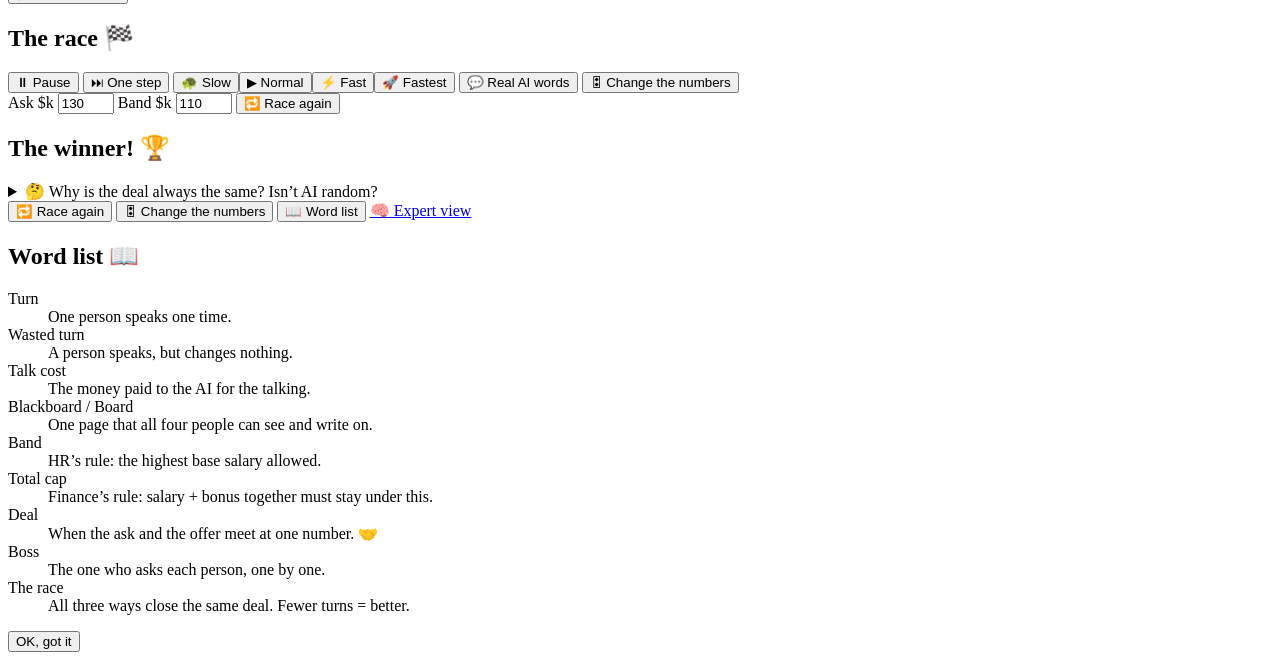
==== commit ca32516f: "Unify naming to Blackboard; add why-same-deal explainer; fix ?auto=race recursion - Naming: 'The Whi" ====
--- a/src/ovb/viz/static/index.html
+++ b/src/ovb/viz/static/index.html
@@ -70,9 +70,9 @@
       <button class="ghost" onclick="startRace(['orchestrator'])">▶ Watch only this way</button>
     </div>
     <div class="wcard" style="--e:var(--bb)">
-      <div class="wh">📋 The Whiteboard Way <small>(Blackboard)</small></div>
+      <div class="wh">📋 The Blackboard Way <small>(shared board)</small></div>
       <svg class="mini" viewBox="0 0 200 110" data-mini="board"></svg>
-      <p>All four share <b>one whiteboard</b>. When a number changes, only the right people speak again.</p>
+      <p>All four share <b>one blackboard</b>. When a number changes, only the right people speak again.</p>
       <button class="ghost" onclick="startRace(['blackboard'])">▶ Watch only this way</button>
     </div>
     <div class="wcard" style="--e:var(--hy)">
@@ -87,7 +87,7 @@
     <p><b>Your guess:</b> which way needs the <b>least</b> talk?</p>
     <div class="guessbtns">
       <button data-g="orchestrator" style="--e:var(--orch)">👔 The Boss Way</button>
-      <button data-g="blackboard" style="--e:var(--bb)">📋 The Whiteboard Way</button>
+      <button data-g="blackboard" style="--e:var(--bb)">📋 The Blackboard Way</button>
       <button data-g="hybrid" style="--e:var(--hy)">🤝 The Mix Way</button>
     </div>
   </div>
@@ -122,6 +122,31 @@
   <p class="guessresult" id="guessresult"></p>
   <div class="podium" id="podium"></div>
   <table class="score" id="score"></table>
+
+  <details class="why">
+    <summary>🤔 Why is the deal always the same? Isn&rsquo;t AI random?</summary>
+    <div class="why-body">
+      <p>Good question — AI models <b>are</b> random. Ask twice, get different words. So why do all three ways always land on the exact same deal?</p>
+      <p>Because each agent here has <b>two parts</b>:</p>
+      <p>🧮 <b>A fixed rule</b> decides the numbers — come down a step, go up a step, stop at HR&rsquo;s band, sign the bonus. This is plain code. It gives the same answer every run, in any speaking order.</p>
+      <p>🗣️ <b>The AI model</b> only says the <b>words</b> for each move. Real calls, real tokens, real money — but the words never change the numbers.</p>
+      <p>A plain-code <b>gate</b> — never the model — checks &ldquo;is the deal done?&rdquo;. So the deal is fixed by design, and the three ways can differ in only one thing: <b>how much talk it took</b> — turns, tokens, money. That difference is the whole experiment. If the model also decided the numbers, you could not tell &ldquo;different way of talking&rdquo; from &ldquo;different luck&rdquo;.</p>
+      <details class="prompt">
+        <summary>📜 For experts: the real prompts each agent gets</summary>
+        <p class="pnote">Each turn = one streaming API call: the agent&rsquo;s persona is the <i>system prompt</i>, the live state is the <i>user prompt</i>, and the model narrates the move the rule already made. Replay mode (&ldquo;cassette&rdquo;) re-serves the recorded answers byte for byte, so the demo is reproducible offline. Source: <code>src/ovb/domain/agents.py</code> (roles + rules) and <code>src/ovb/core/registry.py</code> (prompt assembly).</p>
+        <pre>SYSTEM 🙋 Candidate: You are the Candidate. Negotiate the salary you deserve, conceding step by step; accept the band cap when it is final.
+
+SYSTEM 🧑‍💼 Manager: You are the hiring Manager. Raise your offer step by step, never above HR's band; close the deal when you meet.
+
+SYSTEM 📋 HR: You are HR. Announce the hard salary band, and grant remote days for the candidate's concession (1 day per $5k, 1-5).
+
+SYSTEM 💰 Finance: You are Finance. Announce the total-pay cap and approve the signing bonus once the base is agreed (up to $8k, if room).
+
+USER (every turn, per agent): Current plan state: {'ask': 126, 'offer': 104, 'band_max': 110, ...}. You own ['ask']. Apply your constraint and report the single change you make (if any).</pre>
+      </details>
+    </div>
+  </details>
+
   <div class="endbtns">
     <button class="cta small" onclick="restartRace()">🔁 Race again</button>
     <button class="ghost" onclick="openParty();go(2)">🎛 Change the numbers</button>
@@ -138,7 +163,7 @@
       <dt>Turn</dt><dd>One person speaks one time.</dd>
       <dt>Wasted turn</dt><dd>A person speaks, but changes nothing.</dd>
       <dt>Talk cost</dt><dd>The money paid to the AI for the talking.</dd>
-      <dt>Whiteboard / Board</dt><dd>One page that all four people can see and write on.</dd>
+      <dt>Blackboard / Board</dt><dd>One page that all four people can see and write on.</dd>
       <dt>Band</dt><dd>HR&rsquo;s rule: the highest base salary allowed.</dd>
       <dt>Total cap</dt><dd>Finance&rsquo;s rule: salary + bonus together must stay under this.</dd>
       <dt>Deal</dt><dd>When the ask and the offer meet at one number. 🤝</dd>
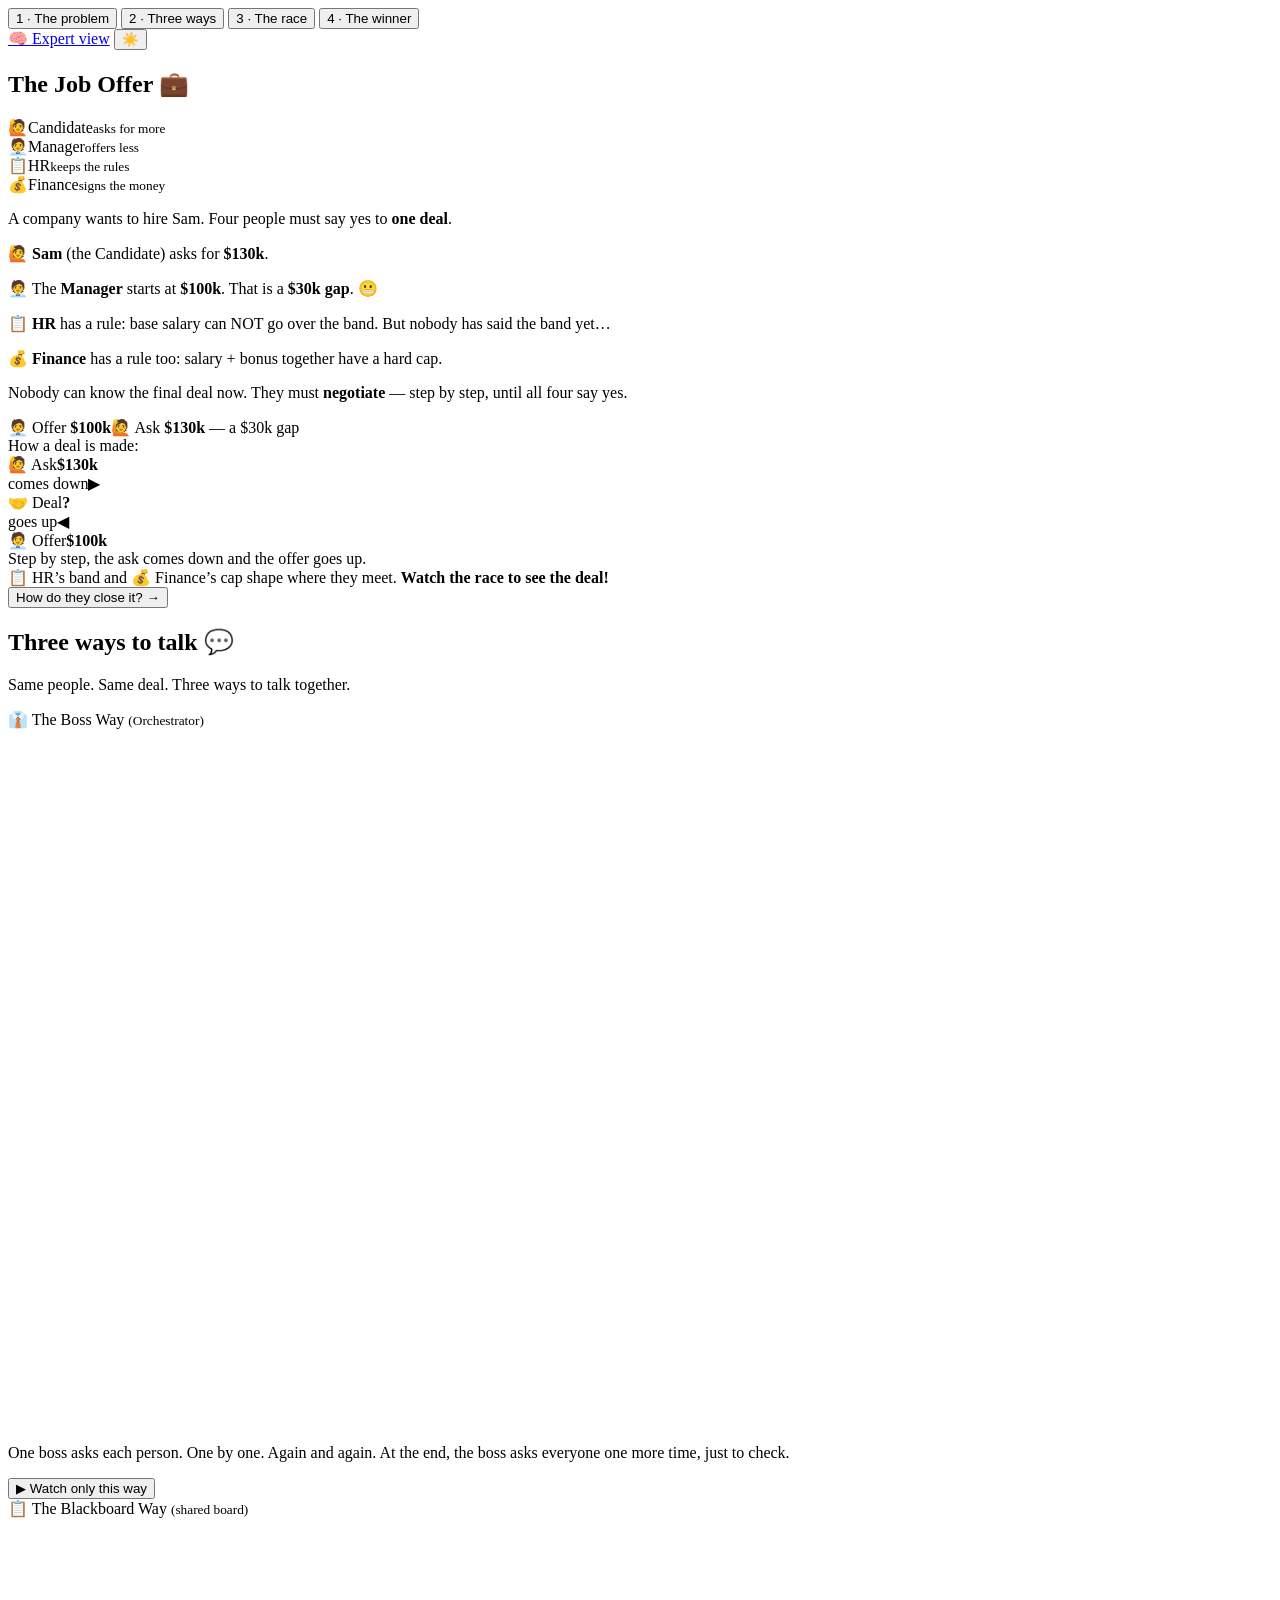
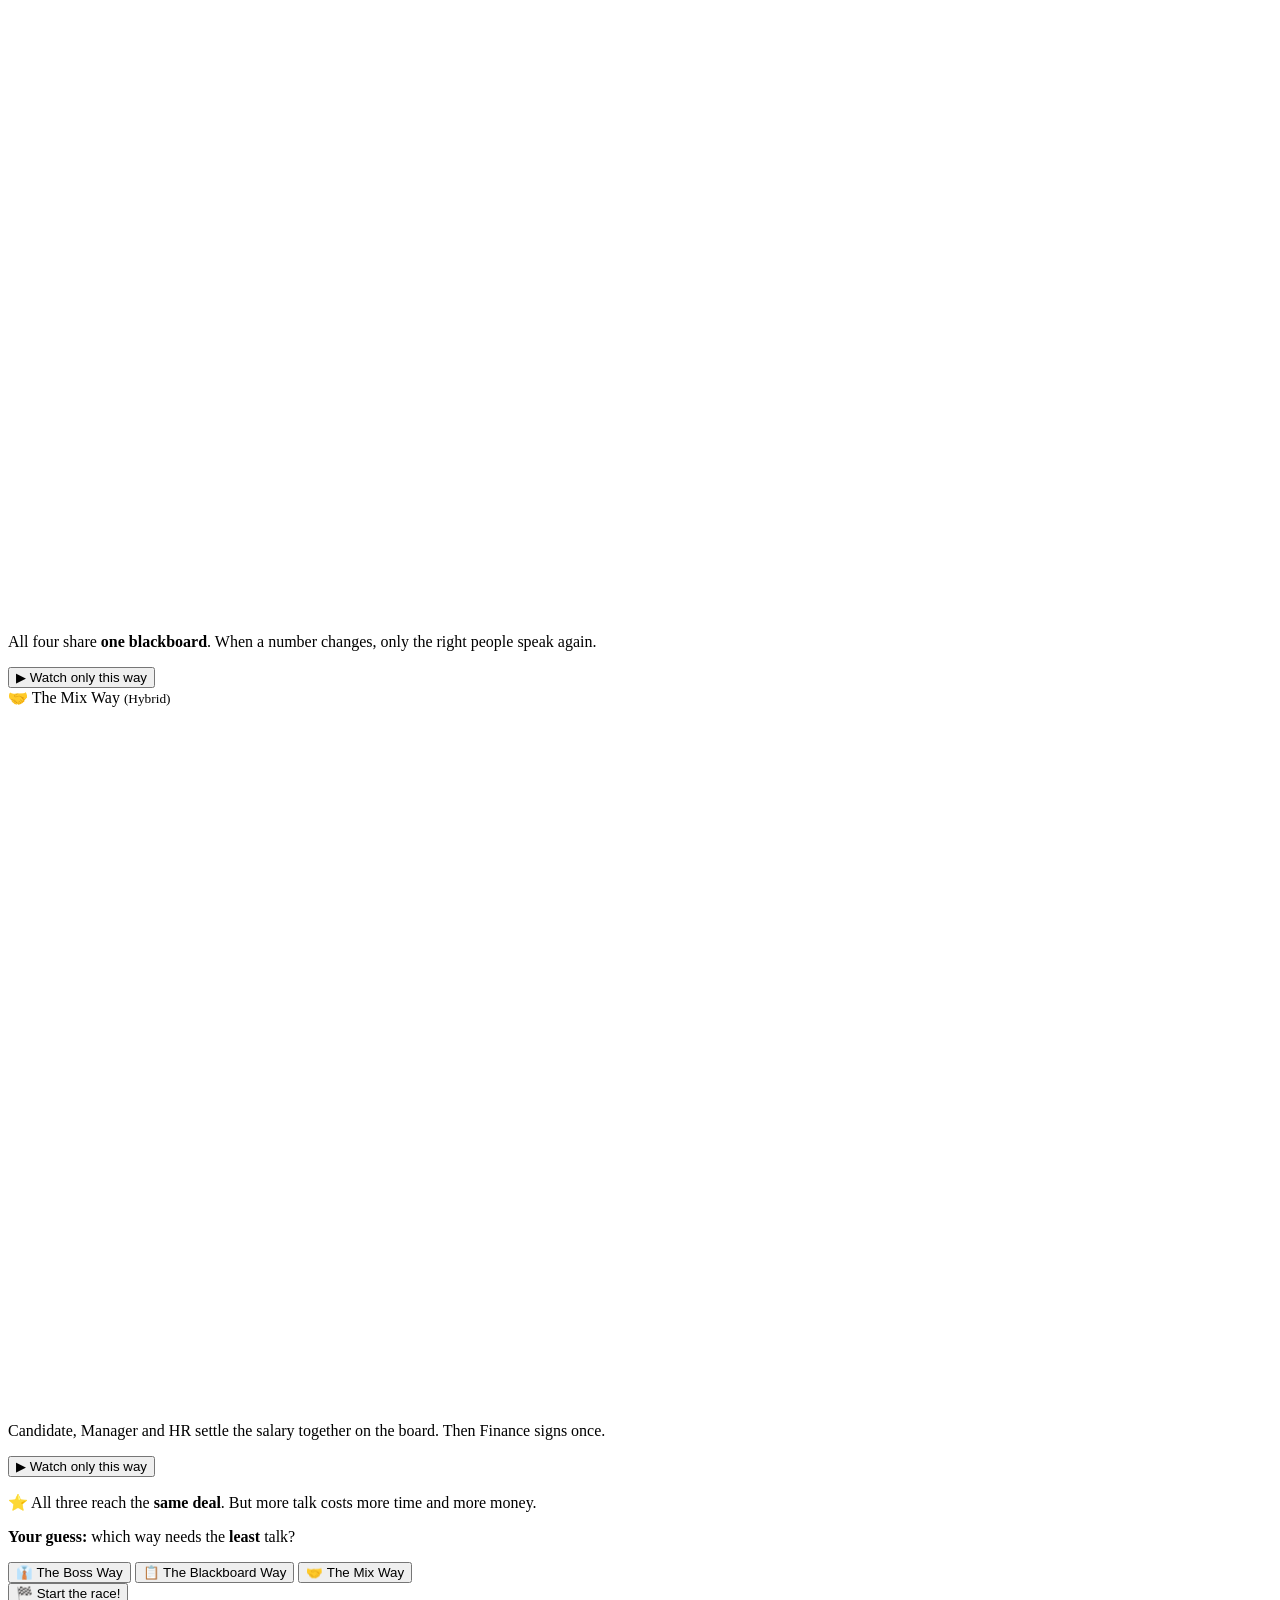
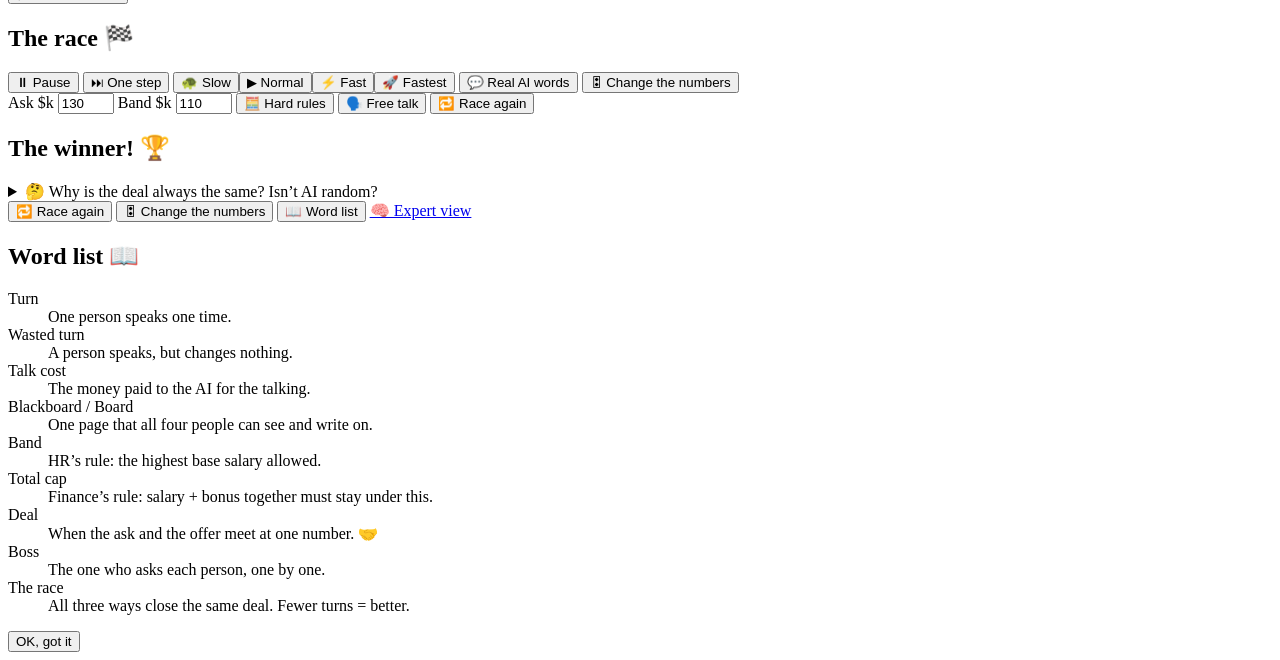
==== commit cc54ba1f: "Add Free-talk mode (model decides) + fix silent real-mode server hang; fix run.command env quirk doc" ====
--- a/src/ovb/viz/static/index.html
+++ b/src/ovb/viz/static/index.html
@@ -110,7 +110,12 @@
   <div class="partybox" id="partybox">
     <label>Ask $k <input type="number" id="inAsk" value="130" min="90" max="400"></label>
     <label>Band $k <input type="number" id="inBand" value="110" min="90" max="400"></label>
+    <span class="rulepick" id="rulepick">
+      <button class="on" data-r="hard" title="Fixed rules decide the numbers — fair race, same deal every time.">🧮 Hard rules</button>
+      <button data-r="free" title="No rules: the AI decides every move. Needs your own API key. Every run can end differently — or in no deal.">🗣️ Free talk</button>
+    </span>
     <button class="cta small" onclick="restartRace()">🔁 Race again</button>
+    <p class="rulehint" id="rulehint"></p>
   </div>
   <div class="lanes" id="lanes"></div>
 </section>
@@ -131,6 +136,7 @@
       <p>🧮 <b>A fixed rule</b> decides the numbers — come down a step, go up a step, stop at HR&rsquo;s band, sign the bonus. This is plain code. It gives the same answer every run, in any speaking order.</p>
       <p>🗣️ <b>The AI model</b> only says the <b>words</b> for each move. Real calls, real tokens, real money — but the words never change the numbers.</p>
       <p>A plain-code <b>gate</b> — never the model — checks &ldquo;is the deal done?&rdquo;. So the deal is fixed by design, and the three ways can differ in only one thing: <b>how much talk it took</b> — turns, tokens, money. That difference is the whole experiment. If the model also decided the numbers, you could not tell &ldquo;different way of talking&rdquo; from &ldquo;different luck&rdquo;.</p>
+      <p>🗣️ <b>Want to see it without the rules?</b> Open <b>🎛 Change the numbers</b> and switch to <b>Free talk</b> — the AI decides every move (needs your own API key, see the README). The ways may land on different deals, or no deal at all. Run it twice: it can change. That is non-determinism, live.</p>
       <details class="prompt">
         <summary>📜 For experts: the real prompts each agent gets</summary>
         <p class="pnote">Each turn = one streaming API call: the agent&rsquo;s persona is the <i>system prompt</i>, the live state is the <i>user prompt</i>, and the model narrates the move the rule already made. Replay mode (&ldquo;cassette&rdquo;) re-serves the recorded answers byte for byte, so the demo is reproducible offline. Source: <code>src/ovb/domain/agents.py</code> (roles + rules) and <code>src/ovb/core/registry.py</code> (prompt assembly).</p>
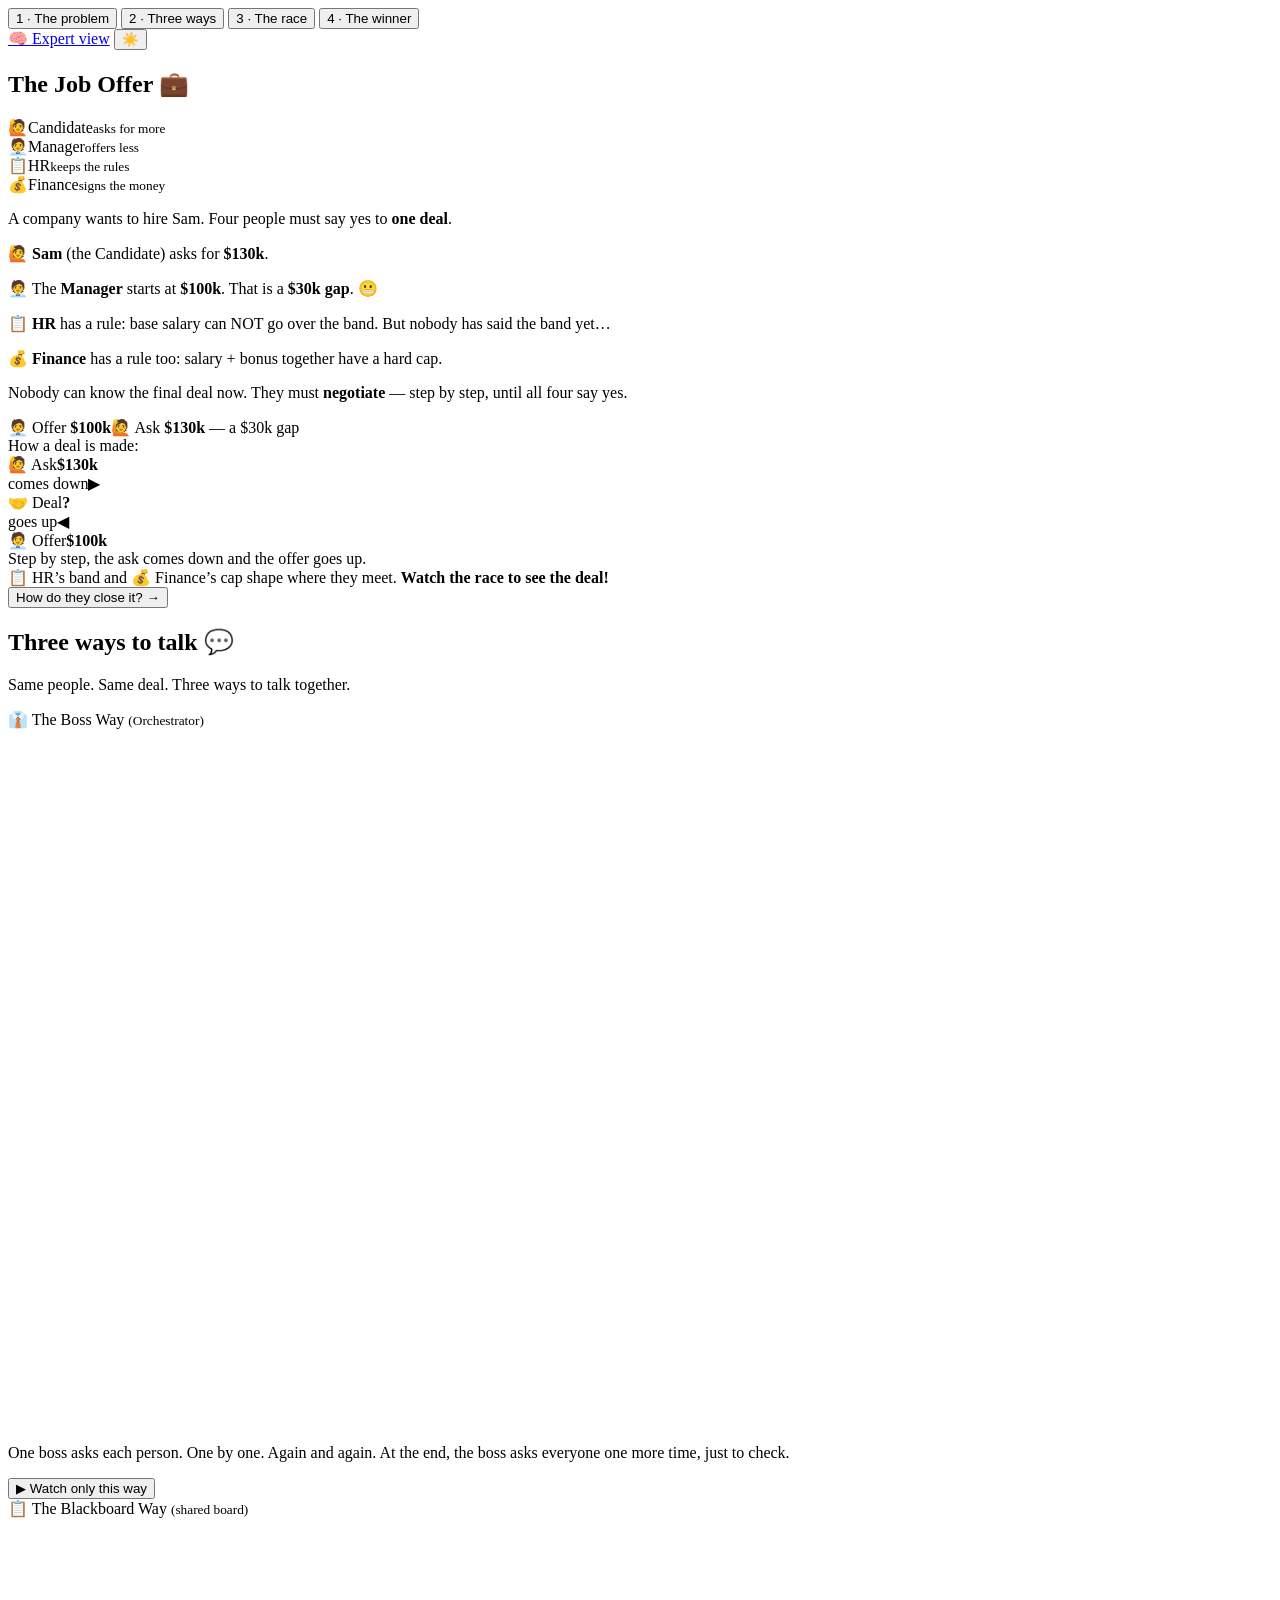
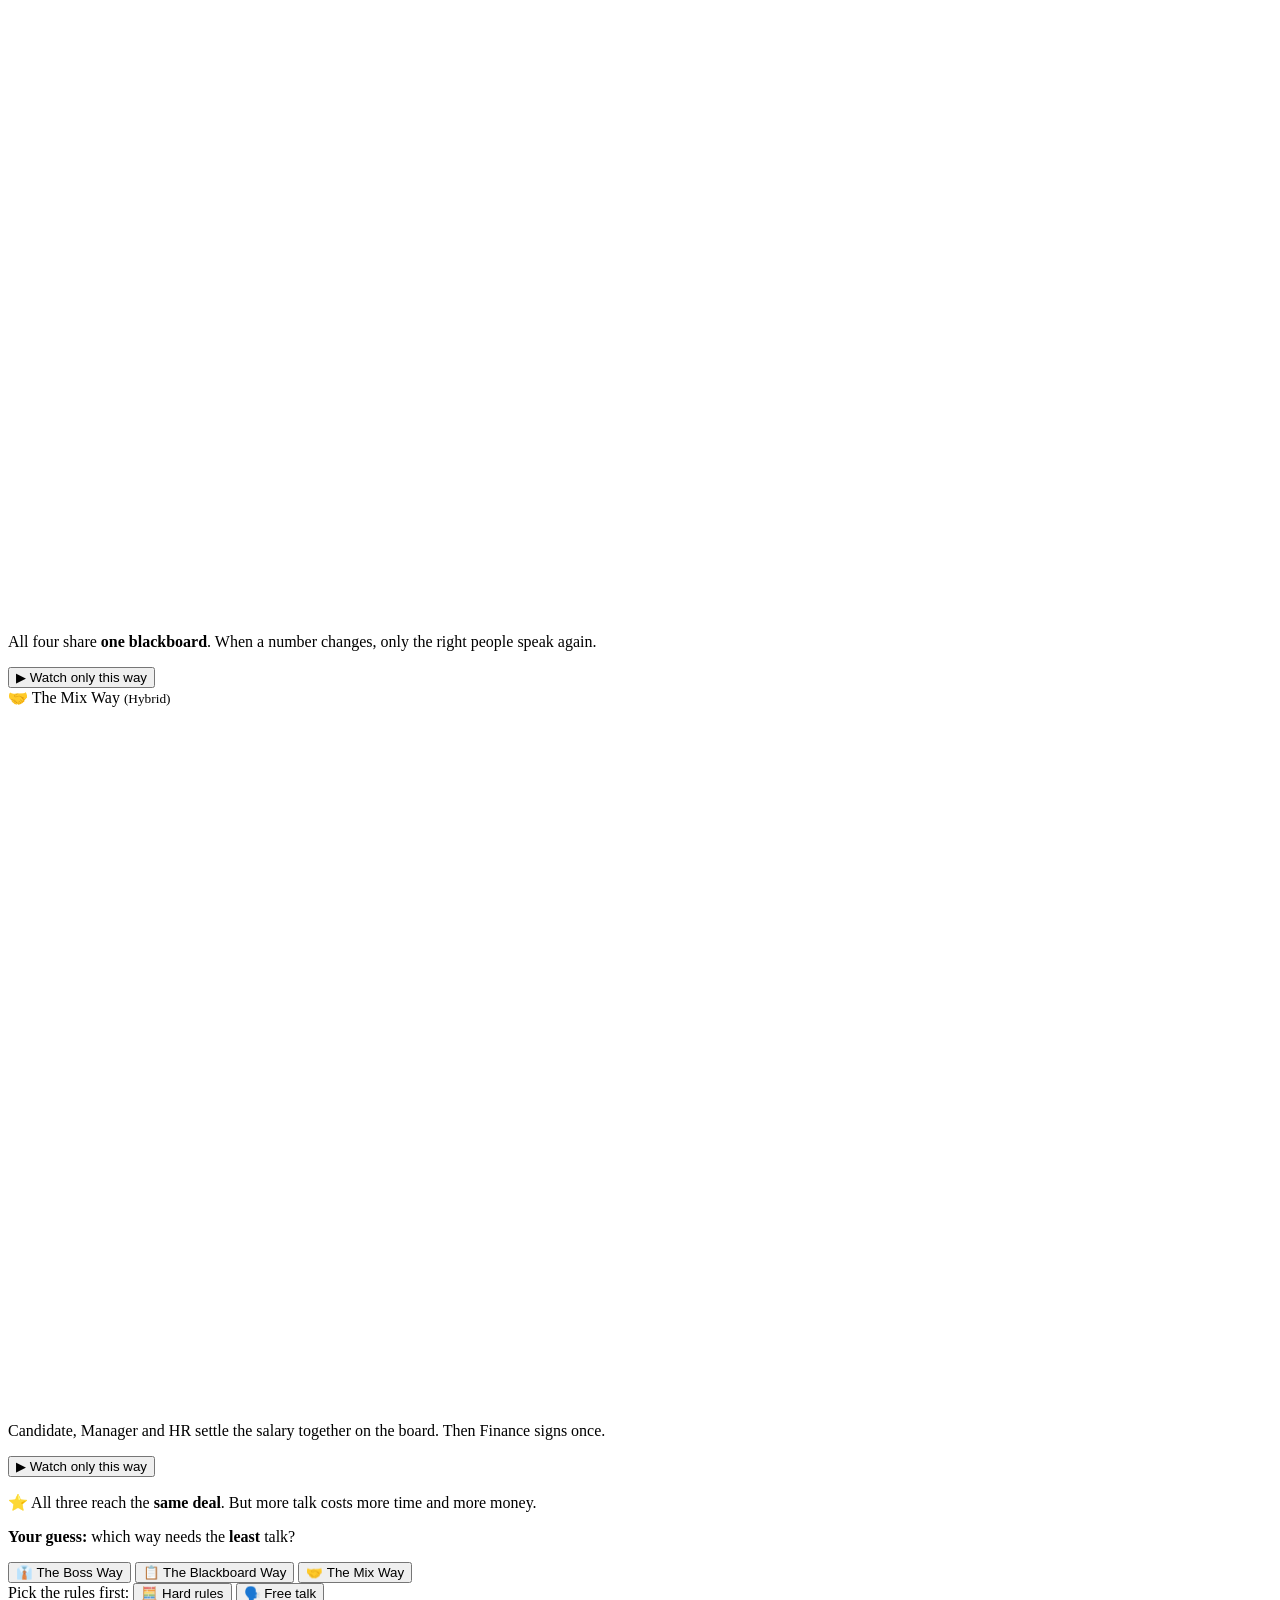
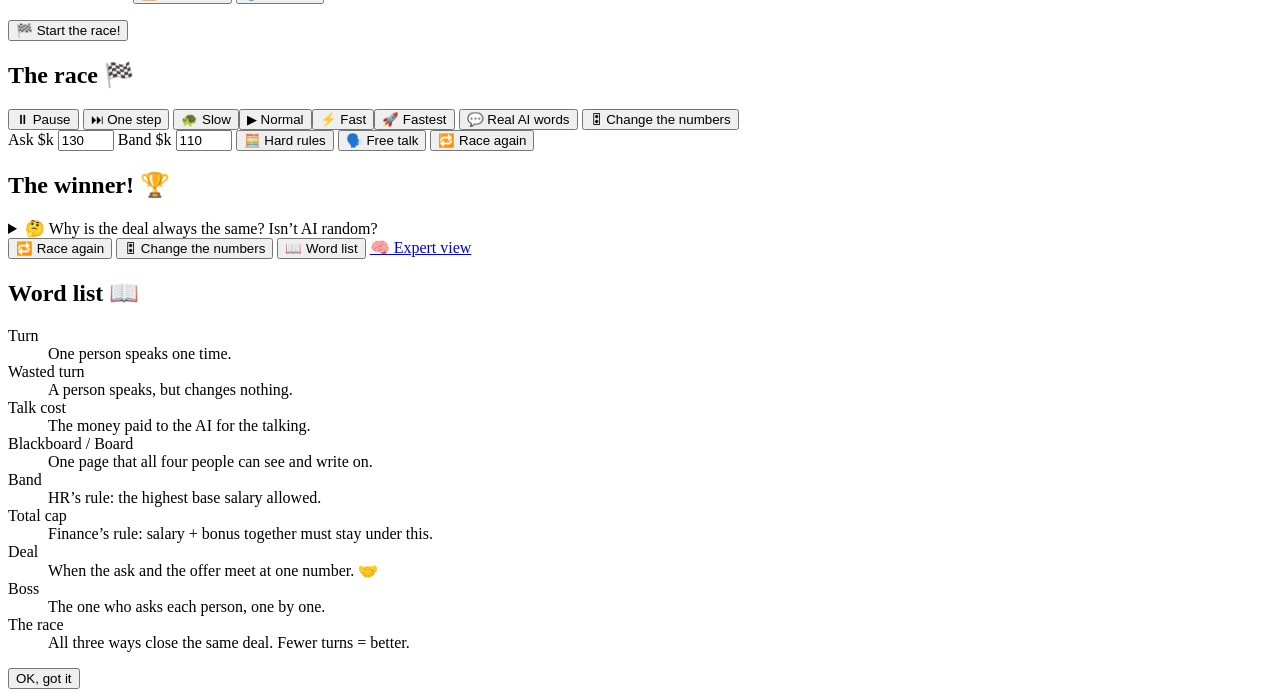
==== commit 627b94c7: "Free talk: persuasion channel (transcript in prompts) + pick-rules-first on scene 2 - Scene 2 now ha" ====
--- a/src/ovb/viz/static/index.html
+++ b/src/ovb/viz/static/index.html
@@ -91,6 +91,14 @@
       <button data-g="hybrid" style="--e:var(--hy)">🤝 The Mix Way</button>
     </div>
   </div>
+  <div class="rulerow">
+    <span>Pick the rules first:</span>
+    <span class="rulepick">
+      <button class="on" data-r="hard" title="Fixed rules decide the numbers — fair race, free replay, no API key needed.">🧮 Hard rules</button>
+      <button data-r="free" title="No rules: the AI decides every move. Needs your own API key and spends a few cents per race. Every run can end differently — or in no deal.">🗣️ Free talk</button>
+    </span>
+  </div>
+  <p class="rulehint"></p>
   <button class="cta" onclick="startRace(['orchestrator','blackboard','hybrid'])">🏁 Start the race!</button>
 </section>
 
@@ -110,12 +118,12 @@
   <div class="partybox" id="partybox">
     <label>Ask $k <input type="number" id="inAsk" value="130" min="90" max="400"></label>
     <label>Band $k <input type="number" id="inBand" value="110" min="90" max="400"></label>
-    <span class="rulepick" id="rulepick">
+    <span class="rulepick">
       <button class="on" data-r="hard" title="Fixed rules decide the numbers — fair race, same deal every time.">🧮 Hard rules</button>
       <button data-r="free" title="No rules: the AI decides every move. Needs your own API key. Every run can end differently — or in no deal.">🗣️ Free talk</button>
     </span>
     <button class="cta small" onclick="restartRace()">🔁 Race again</button>
-    <p class="rulehint" id="rulehint"></p>
+    <p class="rulehint"></p>
   </div>
   <div class="lanes" id="lanes"></div>
 </section>
